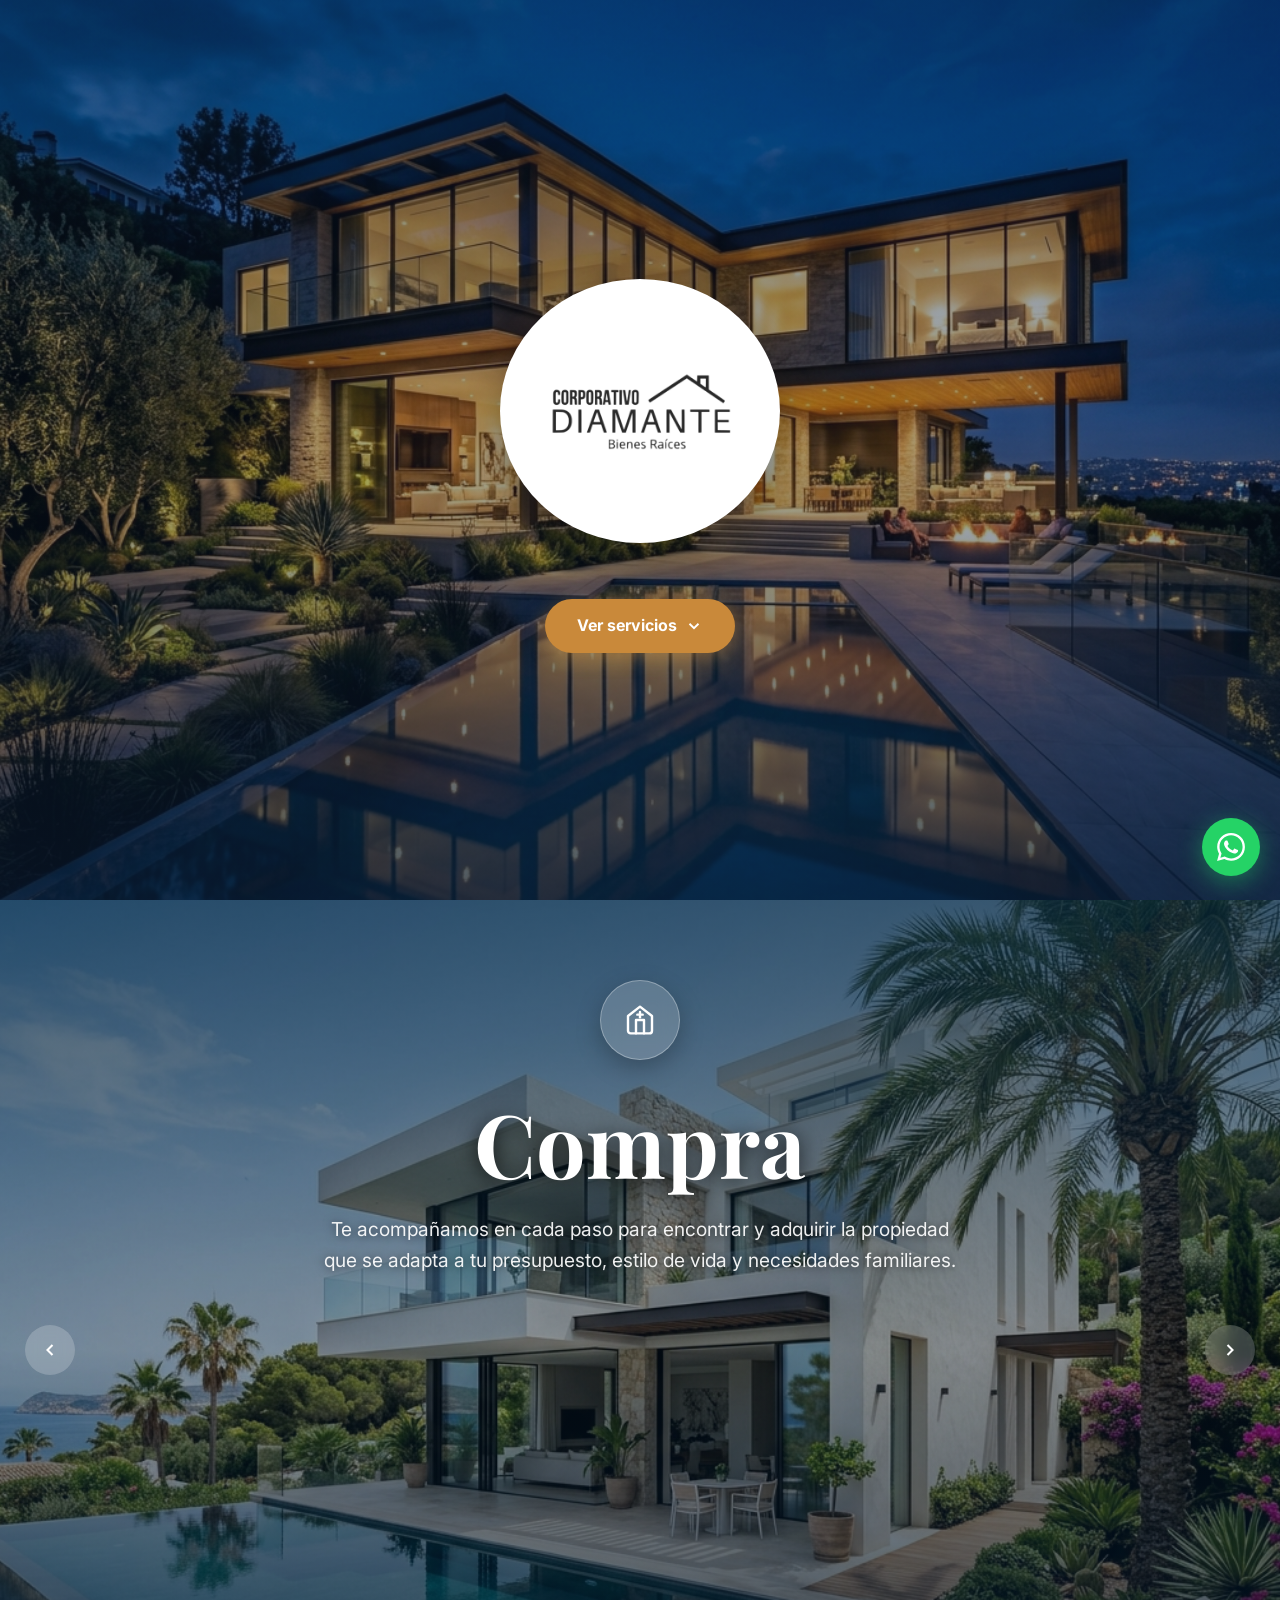
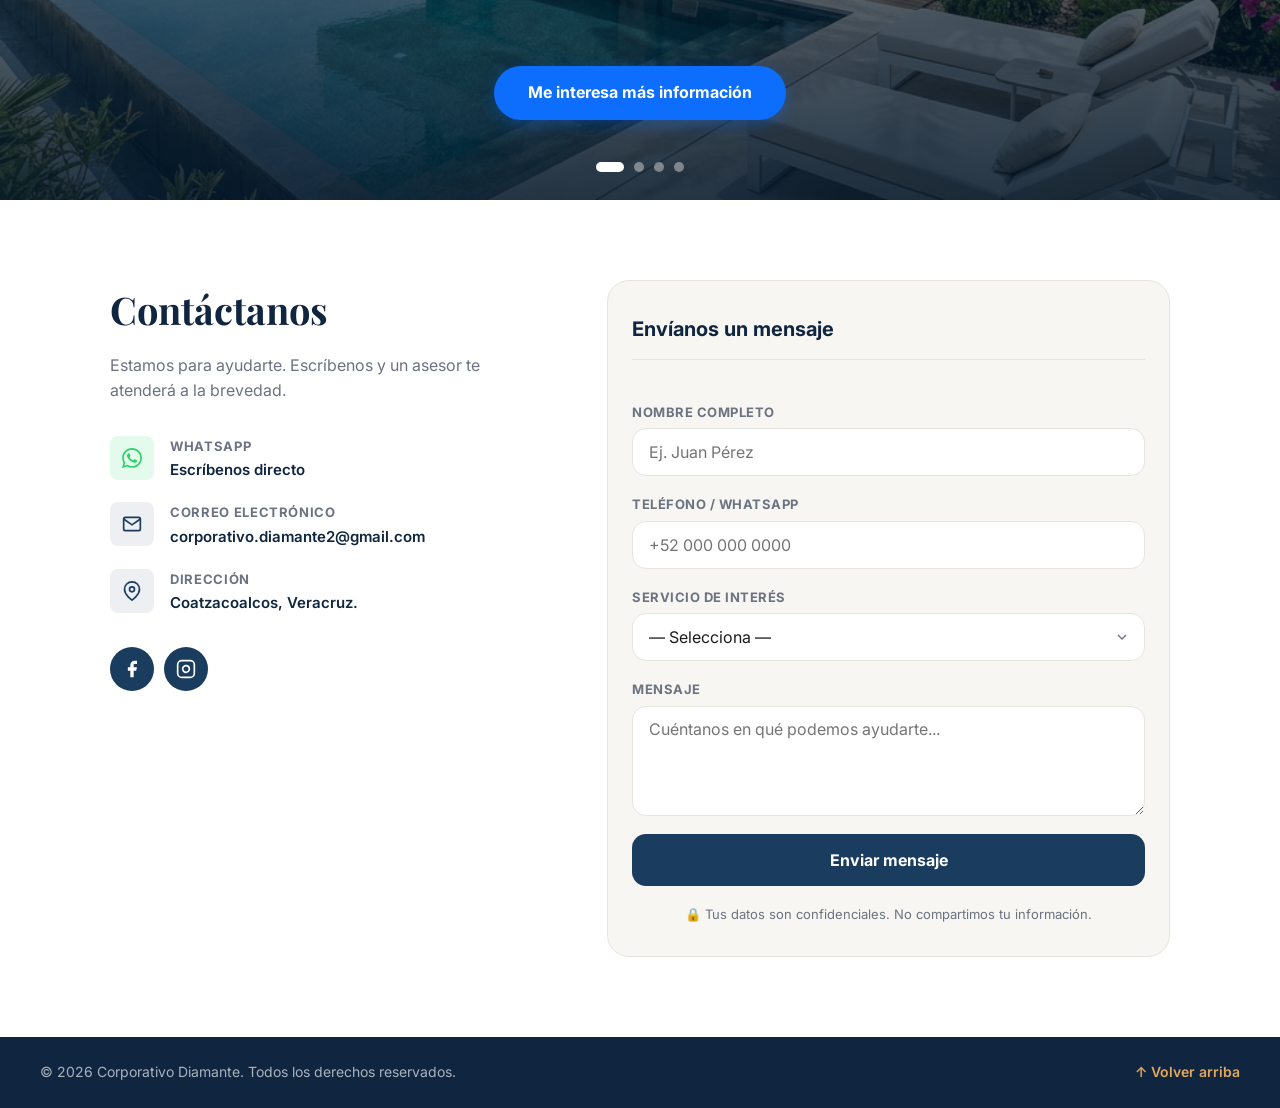
==== index.html @ 0b800448 "Descripción del cambio" ====
<!DOCTYPE html>
<html lang="es">

<head>
  <meta charset="UTF-8">
  <meta name="viewport" content="width=device-width, initial-scale=1.0, maximum-scale=5.0">
  <title>Corporativo Diamante</title>
  <meta name="description" content="Compra, venta y fraccionamientos. Asesoría inmobiliaria profesional en [Ciudad].">

  <link rel="preconnect" href="https://fonts.googleapis.com">
  <link rel="preconnect" href="https://fonts.gstatic.com" crossorigin>
  <link rel="icon" type="assets/logo.png" sizes="100x100" href="assets/logo.png">
  <link rel="icon" type="assets/logo.png" sizes="16x16" href="assets/logo.png">
  <link rel="apple-touch-icon" href="assets/logo.png">
  <link
    href="https://fonts.googleapis.com/css2?family=Inter:wght@400;500;600;700&family=Playfair+Display:ital,wght@0,700;1,600&display=swap"
    rel="stylesheet">

  <link rel="stylesheet" href="styles.css">
</head>

<body>

  <!-- ============================================================
       BLOQUE 1 — HERO
  ============================================================ -->
  <section class="hero" id="inicio">
    <div class="hero-bg">
      <img src="assets/hero_bg.jpg" alt="Propiedad destacada" class="hero-img">
      <div class="hero-overlay"></div>
    </div>

    <div class="hero-body">

      <!-- Logo -->
      <div class="hero-logo">
        <img src="assets/logo.png" alt="Corporativo Diamante - Bienes Raíces" class="hero-logo-img">
      </div>

      <!-- Título + Eslogan -->
      <div class="hero-content">
        <a href="#servicios" class="hero-cta">
          Ver servicios
          <svg width="18" height="18" viewBox="0 0 24 24" fill="none" stroke="currentColor" stroke-width="2.5">
            <polyline points="6 9 12 15 18 9" />
          </svg>
        </a>
      </div>

    </div>
  </section>


  <!-- ============================================================
       BLOQUE 2 — SERVICIOS
  ============================================================ -->
  <section class="services" id="servicios">

    <div class="services-carousel">
      <button class="carousel-btn carousel-btn--prev" id="prevBtn" aria-label="Anterior">
        <svg width="20" height="20" viewBox="0 0 24 24" fill="none" stroke="currentColor" stroke-width="2.5">
          <polyline points="15 18 9 12 15 6" />
        </svg>
      </button>

      <div class="services-track" id="servicesTrack">

        <!-- Tarjeta 1: Compra -->
        <article class="service-card service-card--compra">
          <div class="service-card-bg">
            <img src="assets/prop_villa.jpg" alt="Compra de propiedades residenciales" class="service-card-img">
            <div class="service-card-overlay"></div>
          </div>
          <div class="card-icon icon-buy">
            <svg width="32" height="32" viewBox="0 0 24 24" fill="none" stroke="currentColor" stroke-width="1.8"
              stroke-linecap="round" stroke-linejoin="round">
              <path d="m3 9 9-7 9 7v11a2 2 0 0 1-2 2H5a2 2 0 0 1-2-2z" />
              <polyline points="9 22 9 12 15 12 15 22" />
              <line x1="12" y1="6" x2="12" y2="10" />
              <line x1="10" y1="8" x2="14" y2="8" />
            </svg>
          </div>
          <div class="card-body">
            <h3 class="card-title">Compra</h3>
            <p class="card-desc">Te acompañamos en cada paso para encontrar y adquirir la propiedad que se adapta a tu
              presupuesto, estilo de vida y necesidades familiares.</p>
          </div>
          <a href="#contacto" class="card-btn">Me interesa más información</a>
        </article>

        <!-- Tarjeta 2: Venta -->
        <article class="service-card service-card--venta">
          <div class="service-card-bg">
            <img src="assets/prop_penthouse.jpg" alt="Venta de casas y departamentos" class="service-card-img">
            <div class="service-card-overlay"></div>
          </div>
          <div class="card-icon icon-sell">
            <svg width="32" height="32" viewBox="0 0 24 24" fill="none" stroke="currentColor" stroke-width="1.8"
              stroke-linecap="round" stroke-linejoin="round">
              <path d="m3 9 9-7 9 7v11a2 2 0 0 1-2 2H5a2 2 0 0 1-2-2z" />
              <line x1="8" y1="13" x2="16" y2="13" />
              <polyline points="12 8 16 12 12 16" />
            </svg>
          </div>
          <div class="card-body">
            <h3 class="card-title">Venta</h3>
            <p class="card-desc">Te acompañamos en todo el proceso de venta de tu propiedad con el asesoramiento y los
              trámites necesarios para que la venta se realice de manera segura y eficiente.</p>
          </div>
          <a href="#contacto" class="card-btn">Solicita un asesor</a>
        </article>

        <!-- Tarjeta 3: Venta a terceros -->
        <article class="service-card service-card--terceros">
          <div class="service-card-bg">
            <img src="assets/prop_apartment.jpg" alt="Asesoría e inversión inmobiliaria a terceros" class="service-card-img">
            <div class="service-card-overlay"></div>
          </div>
          <div class="card-icon icon-sell">
            <svg width="32" height="32" viewBox="0 0 24 24" fill="none" stroke="currentColor" stroke-width="1.8"
              stroke-linecap="round" stroke-linejoin="round">
              <path d="m3 9 9-7 9 7v11a2 2 0 0 1-2 2H5a2 2 0 0 1-2-2z" />
              <line x1="8" y1="13" x2="16" y2="13" />
              <polyline points="12 8 16 12 12 16" />
            </svg>
          </div>
          <div class="card-body">
            <h3 class="card-title">Venta a terceros</h3>
            <p class="card-desc">¿Buscas invertir en bienes raíces pero no tienes tiempo para buscar? Nosotros te
              asesoramos y encargamos de todo el proceso de trámites legales y gestión hasta la entrega.</p>
          </div>
          <a href="#contacto" class="card-btn">Solicita un asesor</a>
        </article>

        <!-- Tarjeta 4: Fraccionamientos -->
        <article class="service-card service-card--fraccionamientos">
          <div class="service-card-bg">
            <img src="assets/fraccionamiento.jpg" alt="Terrenos y desarrollos en fraccionamientos privados" class="service-card-img">
            <div class="service-card-overlay"></div>
          </div>
          <div class="card-icon icon-frac">
            <svg width="32" height="32" viewBox="0 0 24 24" fill="none" stroke="currentColor" stroke-width="1.8"
              stroke-linecap="round" stroke-linejoin="round">
              <rect x="2" y="2" width="9" height="9" />
              <rect x="13" y="2" width="9" height="9" />
              <rect x="2" y="13" width="9" height="9" />
              <rect x="13" y="13" width="9" height="9" />
            </svg>
          </div>
          <div class="card-body">
            <h3 class="card-title">Fraccionamientos</h3>
            <p class="card-desc">Venta de propiedades y terrenos en fraccionamientos privados con todos
              los servicios.</p>
          </div>
          <a href="fraccionamientos.html" class="card-btn">Ver desarrollos</a>
        </article>

      </div>

      <button class="carousel-btn carousel-btn--next" id="nextBtn" aria-label="Siguiente">
        <svg width="20" height="20" viewBox="0 0 24 24" fill="none" stroke="currentColor" stroke-width="2.5">
          <polyline points="9 18 15 12 9 6" />
        </svg>
      </button>
    </div>

    <div class="carousel-dots" id="carouselDots"></div>
  </section>


  <!-- ============================================================
       BLOQUE 3 — CONTACTO
  ============================================================ -->
  <section class="contact" id="contacto">
    <div class="contact-inner">

      <!-- Columna izquierda: info -->
      <div class="contact-info">
        <h2 class="contact-title">Contáctanos</h2>
        <p class="contact-sub">Estamos para ayudarte. Escríbenos y un asesor te atenderá a la brevedad.</p>

        <ul class="contact-details">

          <li class="contact-item">
            <div class="contact-icon contact-icon--wa">
              <svg width="20" height="20" viewBox="0 0 24 24" fill="currentColor">
                <path
                  d="M.057 24l1.687-6.163c-1.041-1.804-1.588-3.849-1.587-5.946.003-6.556 5.338-11.891 11.893-11.891 3.181.001 6.167 1.24 8.413 3.488 2.245 2.248 3.481 5.236 3.48 8.414-.003 6.557-5.338 11.892-11.893 11.892-1.99-.001-3.951-.5-5.688-1.448l-6.305 1.654zm6.597-3.807c1.676.995 3.276 1.591 5.392 1.592 5.448 0 9.886-4.434 9.889-9.885.002-5.462-4.415-9.89-9.881-9.892-5.452 0-9.887 4.434-9.889 9.884-.001 2.225.651 3.891 1.746 5.634l-.999 3.648 3.742-.981zm11.387-5.464c-.074-.124-.272-.198-.57-.347-.297-.149-1.758-.868-2.031-.967-.272-.099-.47-.149-.669.149-.198.297-.768.967-.941 1.165-.173.198-.347.223-.644.074-.297-.149-1.255-.462-2.39-1.475-.883-.788-1.48-1.761-1.653-2.059-.173-.297-.018-.458.13-.606.134-.133.297-.347.446-.521.151-.172.2-.296.3-.495.099-.198.05-.372-.025-.521-.075-.148-.669-1.611-.916-2.206-.242-.579-.487-.501-.669-.51l-.57-.01c-.198 0-.52.074-.792.372s-1.04 1.016-1.04 2.479 1.065 2.876 1.213 3.074c.149.198 2.095 3.2 5.076 4.487.709.306 1.263.489 1.694.626.712.226 1.36.194 1.872.118.571-.085 1.758-.719 2.006-1.413.248-.695.248-1.29.173-1.414z" />
              </svg>
            </div>
            <div>
              <span class="contact-label">WhatsApp</span>
              <a href="https://wa.me/529211533939?text=Hola,%20me%20interesa%20información%20sobre%20sus%20propiedades"
                target="_blank" rel="noopener" class="contact-value">Escríbenos directo</a>
            </div>
          </li>

          <li class="contact-item">
            <div class="contact-icon">
              <svg width="20" height="20" viewBox="0 0 24 24" fill="none" stroke="currentColor" stroke-width="2">
                <path d="M4 4h16c1.1 0 2 .9 2 2v12c0 1.1-.9 2-2 2H4c-1.1 0-2-.9-2-2V6c0-1.1.9-2 2-2z" />
                <polyline points="22,6 12,13 2,6" />
              </svg>
            </div>
            <div>
              <span class="contact-label">Correo electrónico</span>
              <a href="mailto:contacto@inmobiliaria.com" class="contact-value">corporativo.diamante2@gmail.com</a>
            </div>
          </li>

          <li class="contact-item">
            <div class="contact-icon">
              <svg width="20" height="20" viewBox="0 0 24 24" fill="none" stroke="currentColor" stroke-width="2">
                <path d="M21 10c0 7-9 13-9 13s-9-6-9-13a9 9 0 0 1 18 0z" />
                <circle cx="12" cy="10" r="3" />
              </svg>
            </div>
            <div>
              <span class="contact-label">Dirección</span>
              <span class="contact-value">Coatzacoalcos, Veracruz.</span>
            </div>
          </li>


        </ul>

        <!-- Redes sociales -->
        <div class="social-row">
          <a href="https://facebook.com" target="_blank" rel="noopener" aria-label="Facebook" class="social-btn">
            <svg width="20" height="20" viewBox="0 0 24 24" fill="currentColor">
              <path d="M18 2h-3a5 5 0 0 0-5 5v3H7v4h3v8h4v-8h3l1-4h-4V7a1 1 0 0 1 1-1h3z" />
            </svg>
          </a>
          <a href="https://instagram.com" target="_blank" rel="noopener" aria-label="Instagram" class="social-btn">
            <svg width="20" height="20" viewBox="0 0 24 24" fill="none" stroke="currentColor" stroke-width="2">
              <rect x="2" y="2" width="20" height="20" rx="5" ry="5" />
              <path d="M16 11.37A4 4 0 1 1 12.63 8 4 4 0 0 1 16 11.37z" />
              <line x1="17.5" y1="6.5" x2="17.51" y2="6.5" />
            </svg>
          </a>
        </div>
      </div>

      <!-- Columna derecha: formulario -->
      <div class="contact-form-col">
        <form class="contact-form" id="contactForm">
          <h3 class="form-heading">Envíanos un mensaje</h3>

          <div class="field">
            <label for="cName">Nombre completo</label>
            <input type="text" id="cName" name="nombre" placeholder="Ej. Juan Pérez" required autocomplete="name">
          </div>

          <div class="field">
            <label for="cPhone">Teléfono / WhatsApp</label>
            <input type="tel" id="cPhone" name="telefono" placeholder="+52 000 000 0000" inputmode="tel"
              autocomplete="tel">
          </div>

          <div class="field">
            <label for="cService">Servicio de interés</label>
            <select id="cService" name="servicio">
              <option value="">— Selecciona —</option>
              <option value="compra">Comprar una propiedad</option>
              <option value="venta">Vender mi propiedad</option>
              <option value="fraccionamiento">Fraccionamientos / Lotes</option>
              <option value="venta-terceros">Venta a terceros</option>
              <option value="otro">Otro</option>
            </select>
          </div>

          <div class="field">
            <label for="cMsg">Mensaje</label>
            <textarea id="cMsg" name="mensaje" rows="4" placeholder="Cuéntanos en qué podemos ayudarte..."></textarea>
          </div>

          <button type="submit" class="form-submit">Enviar mensaje</button>

          <p class="form-privacy">🔒 Tus datos son confidenciales. No compartimos tu información.</p>
        </form>
      </div>

    </div>



    <!-- Footer -->
    <footer class="footer">
      <p>&copy; <span id="currentYear"></span> Corporativo Diamante. Todos los derechos reservados.</p>
      <a href="#inicio" class="footer-top">↑ Volver arriba</a>
    </footer>

  </section>

  <!-- Toast de éxito -->
  <div class="toast" id="toast" aria-live="polite">
    <svg width="18" height="18" viewBox="0 0 24 24" fill="none" stroke="currentColor" stroke-width="2.5">
      <polyline points="20 6 9 17 4 12" />
    </svg>
    <span id="toastMsg">Mensaje enviado. Te contactaremos pronto.</span>
  </div>

  <!-- WhatsApp FAB -->
  <a href="https://wa.me/9211533939?text=Hola,%20me%20interesa%20información%20de%20sus%20propiedades" target="_blank"
    rel="noopener" class="wa-fab" aria-label="Contactar por WhatsApp">
    <svg width="28" height="28" viewBox="0 0 24 24" fill="currentColor">
      <path
        d="M.057 24l1.687-6.163c-1.041-1.804-1.588-3.849-1.587-5.946.003-6.556 5.338-11.891 11.893-11.891 3.181.001 6.167 1.24 8.413 3.488 2.245 2.248 3.481 5.236 3.48 8.414-.003 6.557-5.338 11.892-11.893 11.892-1.99-.001-3.951-.5-5.688-1.448l-6.305 1.654zm6.597-3.807c1.676.995 3.276 1.591 5.392 1.592 5.448 0 9.886-4.434 9.889-9.885.002-5.462-4.415-9.89-9.881-9.892-5.452 0-9.887 4.434-9.889 9.884-.001 2.225.651 3.891 1.746 5.634l-.999 3.648 3.742-.981zm11.387-5.464c-.074-.124-.272-.198-.57-.347-.297-.149-1.758-.868-2.031-.967-.272-.099-.47-.149-.669.149-.198.297-.768.967-.941 1.165-.173.198-.347.223-.644.074-.297-.149-1.255-.462-2.39-1.475-.883-.788-1.48-1.761-1.653-2.059-.173-.297-.018-.458.13-.606.134-.133.297-.347.446-.521.151-.172.2-.296.3-.495.099-.198.05-.372-.025-.521-.075-.148-.669-1.611-.916-2.206-.242-.579-.487-.501-.669-.51l-.57-.01c-.198 0-.52.074-.792.372s-1.04 1.016-1.04 2.479 1.065 2.876 1.213 3.074c.149.198 2.095 3.2 5.076 4.487.709.306 1.263.489 1.694.626.712.226 1.36.194 1.872.118.571-.085 1.758-.719 2.006-1.413.248-.695.248-1.29.173-1.414z" />
    </svg>
    <span class="wa-pulse"></span>
  </a>

  <script src="app.js"></script>
</body>

</html>
---- styles.css ----
/* ==========================================================================
   INMOBILIARIA — Landing Page (3 Bloques)
   Mobile-First · Clean · Premium
   ========================================================================== */

/* ---------- TOKENS ---------- */
:root {
  --brand: #1a3c5e;
  /* Azul marino profundo */
  --brand-light: #2563a8;
  --brand-dark: #0f2540;
  --accent: #c9893a;
  /* Dorado cálido */
  --accent-light: #e2a85c;
  --white: #ffffff;
  --off-white: #f7f6f2;
  --text: #1c1c1e;
  --text-muted: #6b7280;
  --border: #e5e5e0;
  --wa-green: #25d366;

  --font-sans: 'Inter', -apple-system, BlinkMacSystemFont, 'Segoe UI', sans-serif;
  --font-serif: 'Playfair Display', Georgia, serif;

  --r-sm: 8px;
  --r-md: 14px;
  --r-lg: 22px;
  --r-xl: 32px;

  --sh-sm: 0 2px 8px rgba(0, 0, 0, .08);
  --sh-md: 0 6px 20px rgba(0, 0, 0, .12);
  --sh-lg: 0 16px 40px rgba(0, 0, 0, .16);

  --ease: cubic-bezier(.4, 0, .2, 1);
}

/* ---------- RESET ---------- */
*,
*::before,
*::after {
  box-sizing: border-box;
  margin: 0;
  padding: 0;
}

html {
  scroll-behavior: smooth;
  font-size: 16px;
}

body {
  font-family: var(--font-sans);
  background: var(--white);
  color: var(--text);
  line-height: 1.6;
  -webkit-font-smoothing: antialiased;
  overflow-x: hidden;
}

img {
  display: block;
  max-width: 100%;
  height: auto;
}

a {
  color: inherit;
  text-decoration: none;
}

ul {
  list-style: none;
}

/* ---------- UTILITIES ---------- */
.container {
  width: 100%;
  max-width: 1180px;
  margin-inline: auto;
  padding-inline: 1.25rem;
}

/* ============================================================
   BLOQUE 1 — HERO
   ============================================================ */
.hero {
  position: relative;
  width: 100%;
  min-height: 100dvh;
  min-height: 100vh;
  display: flex;
  align-items: center;
  justify-content: center;
}

/* Fondo */
.hero-bg {
  position: absolute;
  inset: 0;
  z-index: 0;
}

.hero-img {
  width: 100%;
  height: 100%;
  object-fit: cover;
  object-position: center;
}

.hero-overlay {
  position: absolute;
  inset: 0;
  background: linear-gradient(to bottom,
      rgba(10, 25, 45, 0.55) 0%,
      rgba(10, 25, 45, 0.35) 50%,
      rgba(10, 25, 45, 0.72) 100%);
}

/* Contenido */
.hero-body {
  position: relative;
  z-index: 1;
  width: 100%;
  max-width: 1180px;
  margin-inline: auto;
  padding: 6rem 1.25rem 4rem;
  display: flex;
  flex-direction: column;
  align-items: center;
  gap: 3rem;
  text-align: center;
}

/* Logo */
.hero-logo {
  display: flex;
  justify-content: center;
}

.hero-logo-img {
  max-width: 280px;
  width: 100%;
  height: auto;
  background: var(--white);
  padding: 1.25rem 1.75rem;
  border-radius: 50%;
  box-shadow: 0 12px 35px rgba(0, 0, 0, 0.28);
  border: 1px solid rgba(255, 255, 255, 0.5);
  transition: transform .3s var(--ease), box-shadow .3s var(--ease);
}

.hero-logo-img:hover {
  transform: translateY(-2px) scale(1.02);
  box-shadow: 0 16px 40px rgba(0, 0, 0, 0.35);
}

/* Texto hero */
.hero-content {
  display: flex;
  flex-direction: column;
  align-items: center;
  gap: 1rem;
  color: var(--white);
}

.hero-eyebrow {
  font-size: .875rem;
  font-weight: 600;
  letter-spacing: .1em;
  text-transform: uppercase;
  color: var(--accent-light);
}

.hero-title {
  font-family: var(--font-serif);
  font-size: clamp(2.25rem, 7vw, 4.5rem);
  font-weight: 700;
  line-height: 1.1;
  text-shadow: 0 2px 12px rgba(0, 0, 0, .4);
}

.hero-slogan {
  font-size: clamp(1rem, 2.5vw, 1.25rem);
  font-weight: 400;
  color: rgba(255, 255, 255, .88);
  max-width: 520px;
}

.hero-cta {
  display: inline-flex;
  align-items: center;
  gap: .5rem;
  margin-top: .5rem;
  background: var(--accent);
  color: var(--white);
  font-weight: 700;
  font-size: 1rem;
  padding: .875rem 2rem;
  border-radius: var(--r-full, 9999px);
  border-radius: 99px;
  box-shadow: 0 4px 20px rgba(201, 137, 58, .45);
  transition: background .2s var(--ease), transform .2s var(--ease);
  min-height: 52px;
}

.hero-cta:hover,
.hero-cta:focus-visible {
  background: var(--accent-light);
  transform: translateY(-2px);
}

.hero-cta svg {
  transition: transform .2s var(--ease);
}

.hero-cta:hover svg {
  transform: translateY(3px);
}

/* ============================================================
   BLOQUE 2 — SERVICIOS
   ============================================================ */
.services {
  background: var(--off-white);
  padding: 5rem 1.25rem;
  text-align: center;
}

.services-intro {
  max-width: 580px;
  margin-inline: auto;
  margin-bottom: 3rem;
}

.services-title {
  font-family: var(--font-serif);
  font-size: clamp(1.75rem, 4vw, 2.5rem);
  color: var(--brand-dark);
  margin-bottom: .75rem;
}

.services-sub {
  color: var(--text-muted);
  font-size: 1.0625rem;
}

/* Grid de tarjetas */
.services-grid {
  display: grid;
  grid-template-columns: 1fr;
  gap: 1.5rem;
  max-width: 1100px;
  margin-inline: auto;
}

@media (min-width: 640px) {
  .services-grid {
    grid-template-columns: repeat(4, 1fr);
  }
}

/* Tarjeta base */
.service-card {
  background: var(--white);
  border-radius: var(--r-lg);
  padding: 2.25rem 1.75rem 2rem;
  display: flex;
  flex-direction: column;
  align-items: flex-start;
  gap: 1.25rem;
  border: 1px solid var(--border);
  box-shadow: var(--sh-sm);
  text-align: left;
  transition: transform .25s var(--ease), box-shadow .25s var(--ease);
}

.service-card:hover {
  transform: translateY(-6px);
  box-shadow: var(--sh-lg);
}

/* Tarjeta destacada (centro) */
.service-card--accent {
  background: #212529;
  border-color: var(--brand);
  color: var(--white);
}

.service-card--accent .card-desc {
  color: rgba(255, 255, 255, .8);
}

/* Ícono */
.card-icon {
  width: 64px;
  height: 64px;
  border-radius: var(--r-md);
  display: flex;
  align-items: center;
  justify-content: center;
  flex-shrink: 0;
}

.icon-buy {
  background: rgba(26, 60, 94, .1);
  color: var(--brand);
}

.icon-sell {
  background: rgba(255, 255, 255, .15);
  color: var(--white);
}

.icon-frac {
  background: rgba(201, 137, 58, .12);
  color: var(--accent);
}

.card-body {
  flex: 1;
}

.card-title {
  font-size: 1.375rem;
  font-weight: 700;
  color: inherit;
  margin-bottom: .5rem;
}

.card-desc {
  font-size: .9375rem;
  color: var(--text-muted);
  line-height: 1.65;
}

.service-card--accent .card-title {
  color: var(--white);
}

/* Botones tarjeta */
.card-btn {
  display: inline-flex;
  align-items: center;
  min-height: 44px;
  padding: .625rem 1.375rem;
  border-radius: 99px;
  font-size: .9375rem;
  font-weight: 600;
  background: var(--brand);
  color: var(--white);
  border: 2px solid var(--brand);
  transition: all .2s var(--ease);
  margin-top: auto;
}

.card-btn:hover,
.card-btn:focus-visible {
  background: var(--brand-light);
  border-color: var(--brand-light);
}

.card-btn--light {
  background: var(--accent);
  border-color: var(--accent);
  color: var(--white);
}

.card-btn--light:hover {
  background: var(--accent-light);
  border-color: var(--accent-light);
}

/* ============================================================
   BLOQUE 3 — CONTACTO
   ============================================================ */
.contact {
  background: var(--white);
}

.contact-inner {
  display: grid;
  grid-template-columns: 1fr;
  gap: 3rem;
  padding: 5rem 1.25rem;
  max-width: 1100px;
  margin-inline: auto;
}

@media (min-width: 768px) {
  .contact-inner {
    grid-template-columns: 1fr 1.3fr;
    gap: 4rem;
    align-items: start;
  }
}

/* Info col */
.contact-title {
  font-family: var(--font-serif);
  font-size: clamp(1.75rem, 4vw, 2.375rem);
  color: var(--brand-dark);
  margin-bottom: .75rem;
}

.contact-sub {
  color: var(--text-muted);
  font-size: 1rem;
  margin-bottom: 2rem;
  max-width: 380px;
}

.contact-details {
  display: flex;
  flex-direction: column;
  gap: 1.25rem;
  margin-bottom: 2rem;
}

.contact-item {
  display: flex;
  align-items: flex-start;
  gap: 1rem;
}

.contact-icon {
  width: 44px;
  height: 44px;
  border-radius: var(--r-sm);
  background: rgba(26, 60, 94, .08);
  color: var(--brand);
  display: flex;
  align-items: center;
  justify-content: center;
  flex-shrink: 0;
}

.contact-icon--wa {
  background: rgba(37, 211, 102, .12);
  color: var(--wa-green);
}

.contact-label {
  display: block;
  font-size: .8125rem;
  font-weight: 700;
  text-transform: uppercase;
  letter-spacing: .05em;
  color: var(--text-muted);
}

.contact-value {
  display: block;
  font-size: .9375rem;
  font-weight: 600;
  color: var(--brand-dark);
  margin-top: .1rem;
  transition: color .2s var(--ease);
}

a.contact-value:hover {
  color: var(--brand-light);
}

/* Redes sociales */
.social-row {
  display: flex;
  gap: .625rem;
}

.social-btn {
  width: 44px;
  height: 44px;
  border-radius: 50%;
  background: var(--brand);
  color: var(--white);
  display: flex;
  align-items: center;
  justify-content: center;
  transition: background .2s var(--ease), transform .2s var(--ease);
}

.social-btn:hover {
  background: var(--brand-light);
  transform: scale(1.1);
}

/* Formulario */
.contact-form-col {
  background: var(--off-white);
  border-radius: var(--r-lg);
  padding: 2rem 1.5rem;
  border: 1px solid var(--border);
}

.form-heading {
  font-size: 1.25rem;
  font-weight: 700;
  color: var(--brand-dark);
  margin-bottom: 1.5rem;
  padding-bottom: .875rem;
  border-bottom: 1.5px solid var(--border);
}

.contact-form {
  display: flex;
  flex-direction: column;
  gap: 1.125rem;
}

.field {
  display: flex;
  flex-direction: column;
  gap: .35rem;
}

.field-row {
  display: grid;
  grid-template-columns: 1fr;
  gap: 1rem;
}

@media (min-width: 480px) {
  .field-row {
    grid-template-columns: 1fr 1fr;
  }
}

.field label {
  font-size: .8125rem;
  font-weight: 700;
  color: var(--text-muted);
  text-transform: uppercase;
  letter-spacing: .04em;
}

.field input,
.field select,
.field textarea {
  width: 100%;
  min-height: 48px;
  padding: .75rem 1rem;
  border: 1.5px solid var(--border);
  border-radius: var(--r-md);
  background: var(--white);
  color: var(--text);
  font-size: 1rem;
  font-family: var(--font-sans);
  outline: none;
  transition: border-color .2s var(--ease), box-shadow .2s var(--ease);
  /* Evita zoom en iOS al enfocar */
  font-size: max(16px, 1rem);
}

.field input:focus,
.field select:focus,
.field textarea:focus {
  border-color: var(--brand-light);
  box-shadow: 0 0 0 3px rgba(37, 99, 168, .15);
}

.field textarea {
  min-height: 110px;
  resize: vertical;
}

.field select {
  appearance: none;
  -webkit-appearance: none;
  background-image: url("data:image/svg+xml,%3Csvg xmlns='http://www.w3.org/2000/svg' width='16' height='16' viewBox='0 0 24 24' fill='none' stroke='%236b7280' stroke-width='2'%3E%3Cpolyline points='6 9 12 15 18 9'/%3E%3C/svg%3E");
  background-repeat: no-repeat;
  background-position: right .875rem center;
  padding-right: 2.5rem;
}

.form-submit {
  min-height: 52px;
  background: var(--brand);
  color: var(--white);
  font-weight: 700;
  font-size: 1rem;
  font-family: var(--font-sans);
  border: none;
  border-radius: var(--r-md);
  cursor: pointer;
  transition: background .2s var(--ease), transform .2s var(--ease);
  -webkit-tap-highlight-color: transparent;
}

.form-submit:hover {
  background: var(--brand-light);
}

.form-submit:active {
  transform: scale(.98);
}

.form-privacy {
  font-size: .8125rem;
  color: var(--text-muted);
  text-align: center;
}

/* Mapa */
.map-wrap {
  border-top: 1px solid var(--border);
}

.map-placeholder {
  height: 300px;
  background: #e8ecf0;
  display: flex;
  flex-direction: column;
  align-items: center;
  justify-content: center;
  gap: 1rem;
  color: var(--text-muted);
  text-align: center;
  padding: 1.25rem;
}

.map-placeholder svg {
  opacity: .4;
}

/* Si el usuario pone un iframe real, que ocupe todo */
.map-wrap iframe {
  width: 100%;
  height: 360px;
  border: none;
  display: block;
}

/* Footer */
.footer {
  background: var(--brand-dark);
  color: rgba(255, 255, 255, .65);
  padding: 1.5rem 1.25rem;
  display: flex;
  flex-direction: column;
  align-items: center;
  gap: .75rem;
  font-size: .875rem;
  text-align: center;
}

@media (min-width: 600px) {
  .footer {
    flex-direction: row;
    justify-content: space-between;
    padding-inline: 2.5rem;
  }
}

.footer-top {
  color: var(--accent-light);
  font-weight: 600;
  transition: color .2s var(--ease);
}

.footer-top:hover {
  color: var(--white);
}

/* ============================================================
   TOAST
   ============================================================ */
.toast {
  position: fixed;
  top: 1.25rem;
  right: 1.25rem;
  background: var(--brand-dark);
  color: var(--white);
  padding: .875rem 1.25rem;
  border-radius: var(--r-md);
  box-shadow: var(--sh-lg);
  display: flex;
  align-items: center;
  gap: .625rem;
  font-size: .9375rem;
  font-weight: 600;
  z-index: 9999;
  opacity: 0;
  visibility: hidden;
  transform: translateY(-12px);
  transition: all .3s var(--ease);
}

.toast.show {
  opacity: 1;
  visibility: visible;
  transform: translateY(0);
}

.toast svg {
  color: var(--wa-green);
  flex-shrink: 0;
}

/* Variante error (validación de formulario) */
.toast.toast--error {
  background: #b91c1c;
}

.toast.toast--error svg {
  color: #fca5a5;
}

/* ============================================================
   WhatsApp FAB
   ============================================================ */
.wa-fab {
  position: fixed;
  bottom: 1.5rem;
  right: 1.25rem;
  width: 58px;
  height: 58px;
  border-radius: 50%;
  background: var(--wa-green);
  color: var(--white);
  display: flex;
  align-items: center;
  justify-content: center;
  box-shadow: 0 6px 24px rgba(37, 211, 102, .45);
  z-index: 999;
  transition: transform .2s var(--ease);
  -webkit-tap-highlight-color: transparent;
}

.wa-fab:hover,
.wa-fab:focus-visible {
  transform: scale(1.08);
}

.wa-pulse {
  position: absolute;
  inset: 0;
  border-radius: 50%;
  background: var(--wa-green);
  opacity: 0;
  animation: wa-ring 2.5s infinite ease-out;
}

@keyframes wa-ring {
  0% {
    transform: scale(1);
    opacity: .6;
  }

  100% {
    transform: scale(1.55);
    opacity: 0;
  }
}

/* ============================================================
   RESPONSIVO — ajustes finos
   ============================================================ */
@media (max-width: 639px) {
  .services {
    padding: 3.5rem 1.25rem;
  }

  .services-grid {
    gap: 1.125rem;
  }

  .service-card {
    padding: 1.75rem 1.25rem;
  }

  .contact-inner {
    padding: 3.5rem 1.25rem;
  }

  .contact-form-col {
    padding: 1.5rem 1.125rem;
  }
}

/* ============================================================
   PÁGINA FRACCIONAMIENTOS / NAVBAR & COMPONENTES
   ============================================================ */

/* Navbar superior */
.navbar {
  position: sticky;
  top: 0;
  z-index: 1000;
  background: rgba(15, 37, 64, 0.95);
  backdrop-filter: blur(12px);
  -webkit-backdrop-filter: blur(12px);
  border-bottom: 1px solid rgba(255, 255, 255, 0.12);
  padding: .875rem 1.25rem;
}

.nav-container {
  max-width: 1280px;
  margin-inline: auto;
  display: flex;
  align-items: center;
  justify-content: center;
  gap: 1rem;
}

.nav-brand {
  display: flex;
  align-items: center;
}

.nav-logo-img {
  height: 70px;
  width: auto;
  background: var(--white);
  padding: .35rem .75rem;
  border-radius: 70%;
  box-shadow: 0 2px 10px rgba(0, 0, 0, 0.18);
  transition: transform .2s var(--ease);
}

.nav-logo-img:hover {
  transform: scale(1.03);
}

.nav-links {
  display: flex;
  align-items: center;
  gap: 1.5rem;
}

.nav-link {
  color: rgba(255, 255, 255, 0.85);
  font-size: .9375rem;
  font-weight: 500;
  transition: color .2s var(--ease);
}

.nav-link:hover {
  color: var(--accent-light);
}

.nav-back-btn {
  display: inline-flex;
  align-items: center;
  gap: .5rem;
  background: rgba(255, 255, 255, .12);
  color: var(--white);
  border: 1px solid rgba(255, 255, 255, .25);
  padding: .5rem 1rem;
  border-radius: 99px;
  font-size: .875rem;
  font-weight: 600;
  transition: all .2s var(--ease);
}

.nav-back-btn:hover {
  background: var(--accent);
  border-color: var(--accent);
  color: var(--white);
}

/* Header de la página Fraccionamientos */
.page-header {
  background: linear-gradient(135deg, var(--brand-dark) 0%, var(--brand) 100%);
  color: var(--white);
  padding: 4rem 1.25rem 3.5rem;
  text-align: center;
  position: relative;
  overflow: hidden;
}

.page-header::before {
  content: '';
  position: absolute;
  inset: 0;
  background: radial-gradient(circle at 70% 30%, rgba(201, 137, 58, 0.15), transparent 60%);
  pointer-events: none;
}

.page-header-content {
  max-width: 750px;
  margin-inline: auto;
  position: relative;
  z-index: 1;
}

.page-header-tag {
  display: inline-block;
  font-size: .8125rem;
  font-weight: 700;
  letter-spacing: .12em;
  text-transform: uppercase;
  color: var(--accent-light);
  background: rgba(201, 137, 58, 0.15);
  border: 1px solid rgba(226, 168, 92, 0.3);
  padding: .35rem .875rem;
  border-radius: 99px;
  margin-bottom: 1rem;
}

.page-header-title {
  font-family: var(--font-serif);
  font-size: clamp(2rem, 5vw, 3.25rem);
  font-weight: 700;
  line-height: 1.15;
  margin-bottom: 1rem;
}

.page-header-sub {
  font-size: clamp(1rem, 2vw, 1.15rem);
  color: rgba(255, 255, 255, 0.88);
  line-height: 1.6;
}

/* Sección del Mapa Interactivo */
.map-section {
  padding: 3.5rem 1.25rem;
  background: var(--off-white);
  border-bottom: 1px solid var(--border);
}

.map-header {
  max-width: 700px;
  margin-inline: auto;
  text-align: center;
  margin-bottom: 2rem;
}

.map-title {
  font-family: var(--font-serif);
  font-size: clamp(1.5rem, 3.5vw, 2.25rem);
  color: var(--brand-dark);
  margin-bottom: .5rem;
}

.map-sub {
  color: var(--text-muted);
  font-size: 1rem;
}

.map-container-wrap {
  max-width: 1180px;
  margin-inline: auto;
  border-radius: var(--r-lg);
  overflow: hidden;
  box-shadow: var(--sh-md);
  border: 1px solid var(--border);
  background: var(--white);
}

#map {
  width: 100%;
  height: 480px;
  z-index: 1;
}

/* Custom Leaflet Popups */
.leaflet-popup-content-wrapper {
  border-radius: var(--r-md) !important;
  padding: 0 !important;
  overflow: hidden;
  box-shadow: var(--sh-lg) !important;
  font-family: var(--font-sans) !important;
}

.leaflet-popup-content {
  margin: 0 !important;
  line-height: 1.4 !important;
  width: 260px !important;
}

.map-popup-card {
  display: flex;
  flex-direction: column;
}

.map-popup-img {
  width: 100%;
  height: 130px;
  object-fit: cover;
}

.map-popup-body {
  padding: 1rem;
}

.map-popup-title {
  font-size: 1.05rem;
  font-weight: 700;
  color: var(--brand-dark);
  margin-bottom: .25rem;
}

.map-popup-loc {
  font-size: .8125rem;
  color: var(--text-muted);
  display: flex;
  align-items: center;
  gap: .25rem;
  margin-bottom: .5rem;
}

.map-popup-type {
  display: inline-block;
  font-size: .75rem;
  font-weight: 600;
  color: var(--accent);
  background: rgba(201, 137, 58, .12);
  padding: .2rem .5rem;
  border-radius: 4px;
  margin-bottom: .75rem;
}

.map-popup-btn {
  display: block;
  text-align: center;
  width: 100%;
  padding: .5rem;
  background: var(--brand);
  color: var(--white) !important;
  font-size: .8125rem;
  font-weight: 700;
  border-radius: var(--r-sm);
  transition: background .2s var(--ease);
}

.map-popup-btn:hover {
  background: var(--brand-light);
}

/* Catálogo de Desarrollos (Grid & Cards) */
.catalog-section {
  padding: 5rem 1.25rem;
  background: var(--white);
}

.dev-grid {
  display: grid;
  grid-template-columns: 1fr;
  gap: 2rem;
  max-width: 1180px;
  margin-inline: auto;
}

@media (min-width: 640px) {
  .dev-grid {
    grid-template-columns: repeat(2, 1fr);
  }
}

@media (min-width: 1024px) {
  .dev-grid {
    grid-template-columns: repeat(3, 1fr);
  }
}

.dev-card {
  background: var(--white);
  border-radius: var(--r-lg);
  border: 1px solid var(--border);
  overflow: hidden;
  box-shadow: var(--sh-sm);
  display: flex;
  flex-direction: column;
  transition: transform .25s var(--ease), box-shadow .25s var(--ease);
}

.dev-card:hover {
  transform: translateY(-6px);
  box-shadow: var(--sh-lg);
}

.dev-img-wrap {
  position: relative;
  width: 100%;
  height: 220px;
  overflow: hidden;
  background: #e5e5e0;
}

.dev-img {
  width: 100%;
  height: 100%;
  object-fit: cover;
  transition: transform .4s var(--ease);
}

.dev-card:hover .dev-img {
  transform: scale(1.05);
}

.dev-badge-type {
  position: absolute;
  top: 1rem;
  left: 1rem;
  background: rgba(15, 37, 64, 0.88);
  backdrop-filter: blur(6px);
  color: var(--white);
  font-size: .75rem;
  font-weight: 700;
  padding: .35rem .75rem;
  border-radius: 99px;
  text-transform: uppercase;
  letter-spacing: .04em;
}

.dev-badge-status {
  position: absolute;
  top: 1rem;
  right: 1rem;
  background: #00C853;
  color: var(--white);
  font-size: .75rem;
  font-weight: 700;
  padding: .35rem .75rem;
  border-radius: 99px;
}

.dev-card-body {
  padding: 1.5rem;
  display: flex;
  flex-direction: column;
  flex: 1;
  gap: .875rem;
}

.dev-location {
  display: flex;
  align-items: center;
  gap: .35rem;
  font-size: .8125rem;
  font-weight: 600;
  color: var(--brand-light);
  text-transform: uppercase;
  letter-spacing: .04em;
}

.dev-title {
  font-family: var(--font-serif);
  font-size: 1.35rem;
  font-weight: 700;
  color: var(--brand-dark);
  line-height: 1.25;
}

.dev-desc {
  font-size: .9375rem;
  color: var(--text-muted);
  line-height: 1.55;
}

.dev-features {
  display: flex;
  flex-wrap: wrap;
  gap: .4rem;
  margin-top: .25rem;
}

.dev-tag {
  background: var(--off-white);
  border: 1px solid var(--border);
  color: var(--text);
  font-size: .75rem;
  font-weight: 600;
  padding: .25rem .6rem;
  border-radius: var(--r-sm);
}

.dev-card-footer {
  margin-top: auto;
  padding-top: 1rem;
  border-top: 1px solid var(--border);
  display: flex;
  align-items: center;
  justify-content: space-between;
  gap: drop-shadow;
}

.dev-price-wrap {
  display: flex;
  flex-direction: column;
}

.dev-price-label {
  font-size: .75rem;
  color: var(--text-muted);
  text-transform: uppercase;
}

.dev-price-val {
  font-size: 1.05rem;
  font-weight: 700;
  color: var(--brand-dark);
}

@media (max-width: 480px) {
  .nav-brand span {
    font-size: 1rem;
  }

  .nav-links {
    gap: .75rem;
  }
}

/* ============================================================
   SERVICIOS — CARRUSEL FULL SCREEN
   ============================================================ */

.services {
  position: relative;
  width: 100%;
  height: 100vh;
  overflow: hidden;
  padding: 0;
  margin: 0;
}

.services-carousel {
  position: relative;
  width: 100%;
  height: 100%;
}

.services-track {
  display: flex;
  width: 100%;
  height: 100%;

  overflow-x: auto;
  overflow-y: hidden;

  scroll-snap-type: x mandatory;
  scroll-behavior: smooth;

  scrollbar-width: none;
}

.services-track::-webkit-scrollbar {
  display: none;
}


/* ============================================================
   CADA SERVICIO ES LA PANTALLA
   ============================================================ */

.service-card {
  position: relative;
  overflow: hidden;

  flex: 0 0 100%;
  min-width: 100%;
  width: 100%;
  height: 100vh;

  margin: 0;
  padding: 80px 12%;

  box-sizing: border-box;

  /* IMPORTANTE: nada de apariencia de tarjeta */
  background: var(--card-theme, #1a3c5e);
  border: none;
  border-radius: 0;
  box-shadow: none;

  /* Contenido */
  display: flex;
  flex-direction: column;
  justify-content: center;
  align-items: center;

  text-align: center;

  scroll-snap-align: start;
}

/* ============================================================
   IMAGEN DE FONDO Y OVERLAYS POR SERVICIO
   ============================================================ */

.service-card-bg {
  position: absolute;
  inset: 0;
  z-index: 0;
  width: 100%;
  height: 100%;
  overflow: hidden;
  pointer-events: none;
}

.service-card-img {
  width: 100%;
  height: 100%;
  object-fit: cover;
  object-position: center;
  transform: scale(1.02);
  transition: transform 0.8s cubic-bezier(0.25, 0.46, 0.45, 0.94);
}

.service-card:hover .service-card-img {
  transform: scale(1.06);
}

.service-card-overlay {
  position: absolute;
  inset: 0;
  background: linear-gradient(
    180deg,
    rgba(8, 18, 33, 0.68) 0%,
    rgba(8, 18, 33, 0.45) 45%,
    rgba(8, 18, 33, 0.84) 100%
  );
}

/* Tonos y filtros únicos para cada servicio */
.service-card--compra {
  --card-theme: #01ddfd;
}
.service-card--compra .service-card-overlay {
  background: linear-gradient(
    180deg,
    rgba(1, 35, 60, 0.72) 0%,
    rgba(5, 22, 38, 0.42) 50%,
    rgba(1, 22, 42, 0.86) 100%
  );
}

.service-card--venta {
  --card-theme: #264d9c;
}
.service-card--venta .service-card-overlay {
  background: linear-gradient(
    180deg,
    rgba(15, 30, 75, 0.72) 0%,
    rgba(10, 20, 48, 0.42) 50%,
    rgba(8, 18, 52, 0.86) 100%
  );
}

.service-card--terceros {
  --card-theme: #10213f;
}
.service-card--terceros .service-card-overlay {
  background: linear-gradient(
    180deg,
    rgba(10, 22, 45, 0.74) 0%,
    rgba(8, 18, 35, 0.44) 50%,
    rgba(5, 12, 30, 0.88) 100%
  );
}

.service-card--fraccionamientos {
  --card-theme: #101115;
}
.service-card--fraccionamientos .service-card-overlay {
  background: linear-gradient(
    180deg,
    rgba(10, 28, 22, 0.72) 0%,
    rgba(8, 20, 16, 0.42) 50%,
    rgba(5, 15, 12, 0.88) 100%
  );
}


/* ============================================================
   CONTENIDO
   ============================================================ */

.card-body,
.service-card .card-icon,
.service-card .card-btn {
  position: relative;
  z-index: 2;
}

.card-body {
  width: min(680px, 90%);
  margin: 0;
  padding: 0;

  background: transparent;
  border: none;
  box-shadow: none;
}

.service-card .card-icon {
  width: 80px;
  height: 80px;

  margin: 0 0 15px;

  border-radius: 50%;

  background: rgba(255, 255, 255, 0.18);
  backdrop-filter: blur(10px);
  -webkit-backdrop-filter: blur(10px);
  border: 1px solid rgba(255, 255, 255, 0.3);

  display: flex;
  align-items: center;
  justify-content: center;

  color: white;
  box-shadow: 0 8px 24px rgba(0, 0, 0, 0.25);
}

.service-card .card-title {
  margin: 0;

  font-family: var(--font-serif);
  font-size: clamp(3rem, 7vw, 5.5rem);
  line-height: 1.1;

  color: #ffffff;
  text-shadow: 0 2px 20px rgba(0, 0, 0, 0.7);
}

.service-card .card-desc {
  max-width: 650px;
  margin: 22px auto 0;

  font-size: clamp(1rem, 1.5vw, 1.25rem);
  line-height: 1.6;

  color: rgba(255, 255, 255, 0.92);
  text-shadow: 0 1px 10px rgba(0, 0, 0, 0.6);
}


/* ============================================================
   BOTÓN
   ============================================================ */

.service-card .card-btn {
  margin-top: 30px;

  display: inline-flex;
  align-items: center;
  justify-content: center;

  padding: 14px 34px;

  border: none;
  border-radius: 999px;

  background: #0d6efd;
  color: white;
  font-weight: 700;
  font-size: 1rem;

  text-decoration: none;
  box-shadow: 0 4px 15px rgba(13, 110, 253, 0.35);
  transition: transform .2s ease, box-shadow .2s ease, background .2s ease;
}

.service-card .card-btn:hover {
  transform: translateY(-3px) scale(1.02);
  box-shadow: 0 8px 25px rgba(13, 110, 253, 0.5);
  background: #0b5ed7;
}


/* ============================================================
   FLECHAS
   ============================================================ */

.carousel-btn {
  position: absolute;
  top: 50%;

  z-index: 20;

  width: 50px;
  height: 50px;

  transform: translateY(-50%);

  border: none;
  border-radius: 50%;

  background: rgba(255, 255, 255, .2);
  backdrop-filter: blur(8px);
  -webkit-backdrop-filter: blur(8px);

  color: white;

  display: flex;
  align-items: center;
  justify-content: center;

  cursor: pointer;
  transition: background .2s ease, transform .2s ease;
}

.carousel-btn:hover {
  background: rgba(255, 255, 255, .38);
  transform: translateY(-50%) scale(1.08);
}

.carousel-btn--prev {
  left: 25px;
}

.carousel-btn--next {
  right: 25px;
}


/* ============================================================
   DOTS
   ============================================================ */

.carousel-dots {
  position: absolute;
  bottom: 28px;
  left: 50%;

  z-index: 20;

  transform: translateX(-50%);

  display: flex;
  align-items: center;
  gap: 10px;
}

.carousel-dot {
  width: 10px;
  height: 10px;
  border-radius: 50%;
  background: rgba(255, 255, 255, 0.4);
  border: none;
  padding: 0;
  cursor: pointer;
  transition: all 0.25s ease;
}

.carousel-dot:hover {
  background: rgba(255, 255, 255, 0.75);
}

.carousel-dot.active {
  background: #ffffff;
  width: 28px;
  border-radius: 99px;
}


/* ============================================================
   RESPONSIVE
   ============================================================ */

@media (max-width: 640px) {
  .service-card {
    padding: 80px 24px;
  }

  .carousel-btn--prev {
    left: 12px;
  }

  .carousel-btn--next {
    right: 12px;
  }
}
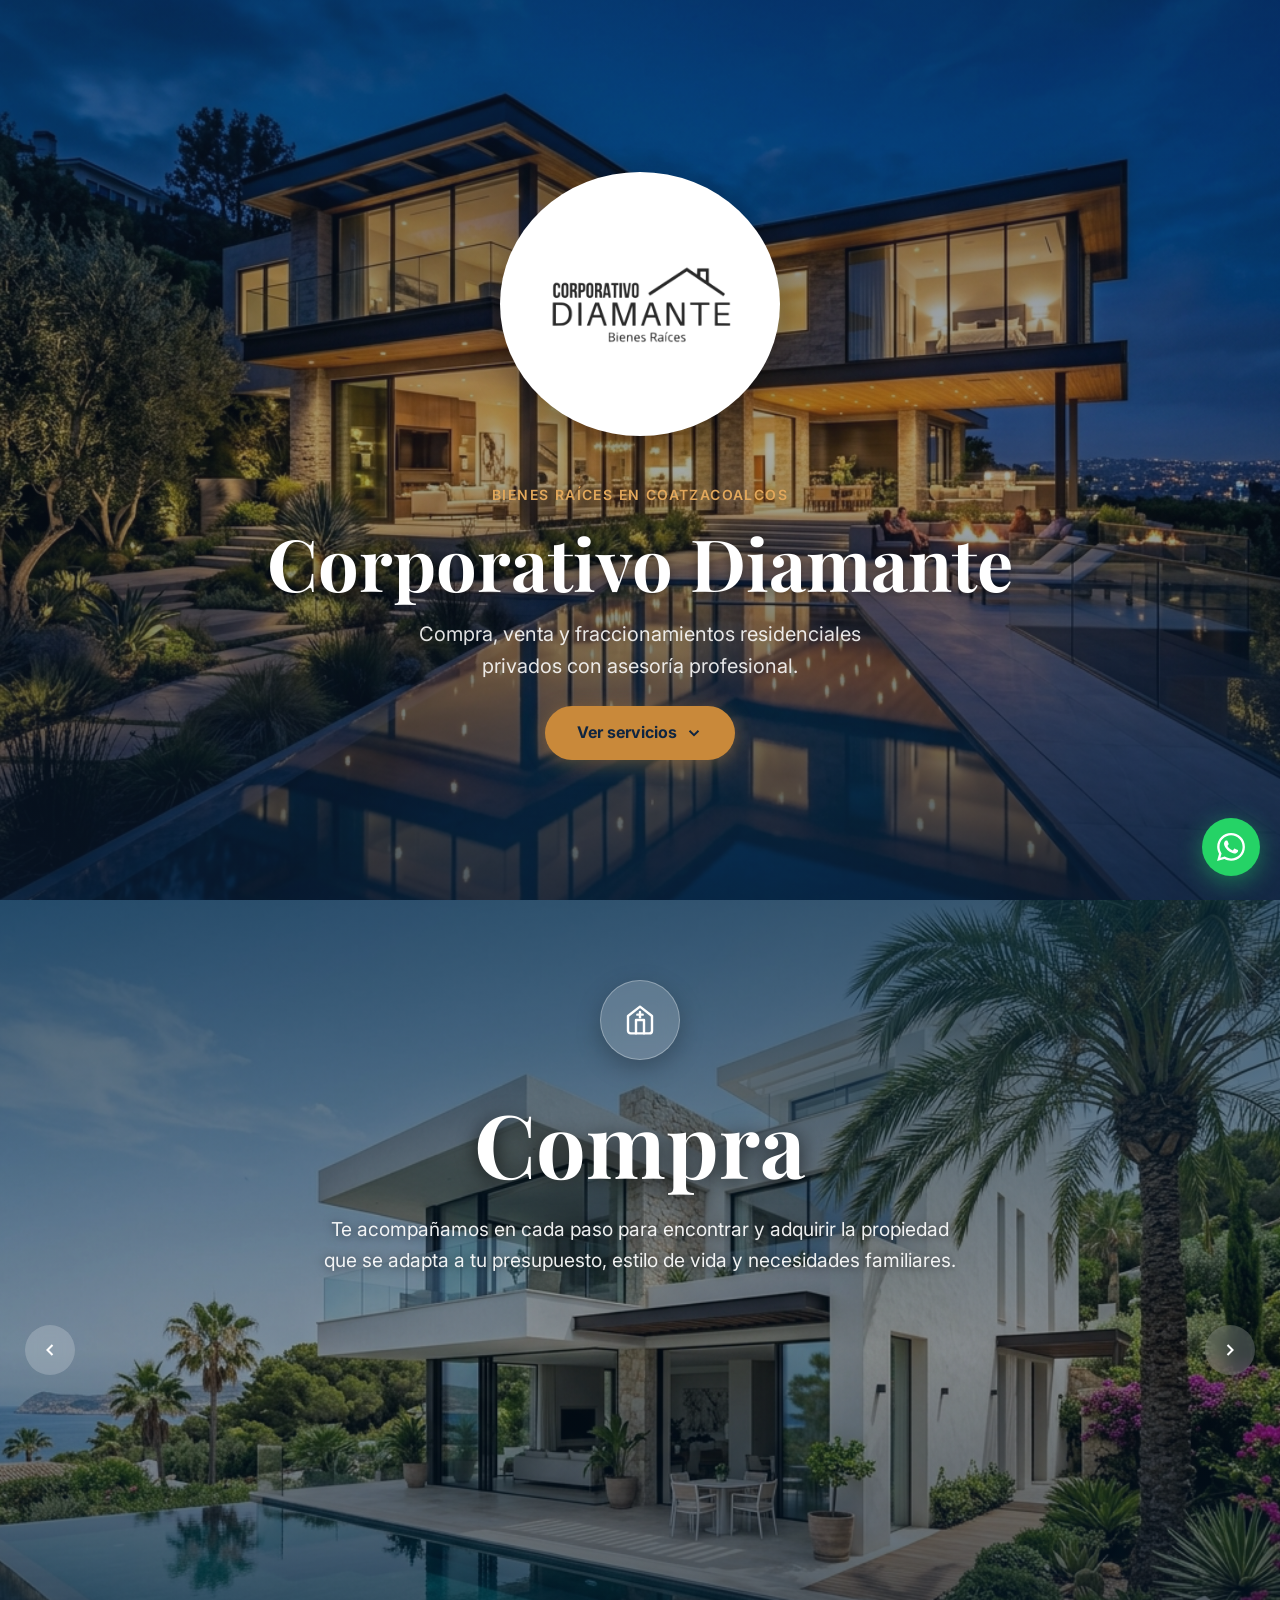
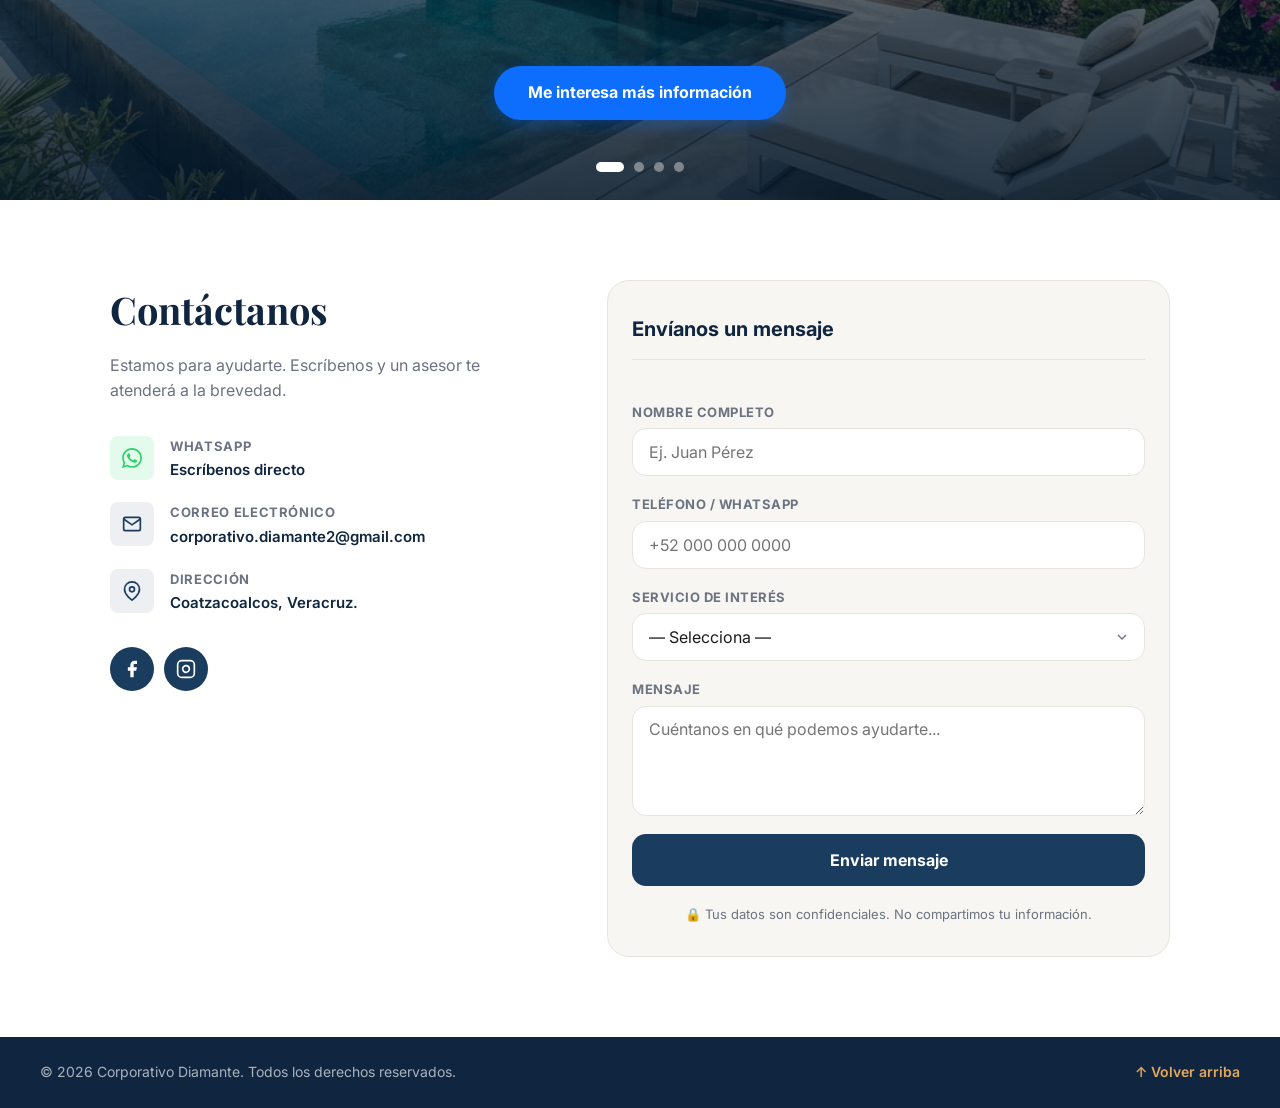
==== commit b4560512: "Descripción del cambio" ====
--- a/index.html
+++ b/index.html
@@ -22,48 +22,58 @@
 <body>
 
   <!-- ============================================================
-       BLOQUE 1 — HERO
+       MAIN CONTENT LANDMARK
   ============================================================ -->
-  <section class="hero" id="inicio">
-    <div class="hero-bg">
-      <img src="assets/hero_bg.jpg" alt="Propiedad destacada" class="hero-img">
-      <div class="hero-overlay"></div>
-    </div>
-
-    <div class="hero-body">
-
-      <!-- Logo -->
-      <div class="hero-logo">
-        <img src="assets/logo.png" alt="Corporativo Diamante - Bienes Raíces" class="hero-logo-img">
-      </div>
-
-      <!-- Título + Eslogan -->
-      <div class="hero-content">
-        <a href="#servicios" class="hero-cta">
-          Ver servicios
-          <svg width="18" height="18" viewBox="0 0 24 24" fill="none" stroke="currentColor" stroke-width="2.5">
-            <polyline points="6 9 12 15 18 9" />
+  <main id="main-content">
+
+    <!-- ============================================================
+         BLOQUE 1 — HERO
+    ============================================================ -->
+    <section class="hero" id="inicio">
+      <div class="hero-bg">
+        <img src="assets/hero_bg.jpg" alt="Propiedad destacada" class="hero-img">
+        <div class="hero-overlay"></div>
+      </div>
+
+      <div class="hero-body">
+
+        <!-- Logo -->
+        <div class="hero-logo">
+          <img src="assets/logo.png" alt="Corporativo Diamante - Bienes Raíces" class="hero-logo-img">
+        </div>
+
+        <!-- Título + Eslogan -->
+        <div class="hero-content">
+          <p class="hero-eyebrow">Bienes Raíces en Coatzacoalcos</p>
+          <h1 class="hero-title">Corporativo Diamante</h1>
+          <p class="hero-slogan">Compra, venta y fraccionamientos residenciales privados con asesoría profesional.</p>
+          <a href="#servicios" class="hero-cta">
+            Ver servicios
+            <svg width="18" height="18" viewBox="0 0 24 24" fill="none" stroke="currentColor" stroke-width="2.5"
+              aria-hidden="true">
+              <polyline points="6 9 12 15 18 9" />
+            </svg>
+          </a>
+        </div>
+
+      </div>
+    </section>
+
+
+    <!-- ============================================================
+         BLOQUE 2 — SERVICIOS
+    ============================================================ -->
+    <section class="services" id="servicios">
+
+      <div class="services-carousel">
+        <button class="carousel-btn carousel-btn--prev" id="prevBtn" aria-label="Anterior">
+          <svg width="20" height="20" viewBox="0 0 24 24" fill="none" stroke="currentColor" stroke-width="2.5"
+            aria-hidden="true">
+            <polyline points="15 18 9 12 15 6" />
           </svg>
-        </a>
-      </div>
-
-    </div>
-  </section>
-
-
-  <!-- ============================================================
-       BLOQUE 2 — SERVICIOS
-  ============================================================ -->
-  <section class="services" id="servicios">
-
-    <div class="services-carousel">
-      <button class="carousel-btn carousel-btn--prev" id="prevBtn" aria-label="Anterior">
-        <svg width="20" height="20" viewBox="0 0 24 24" fill="none" stroke="currentColor" stroke-width="2.5">
-          <polyline points="15 18 9 12 15 6" />
-        </svg>
-      </button>
-
-      <div class="services-track" id="servicesTrack">
+        </button>
+
+        <div class="services-track" id="servicesTrack">
 
         <!-- Tarjeta 1: Compra -->
         <article class="service-card service-card--compra">
@@ -73,7 +83,7 @@
           </div>
           <div class="card-icon icon-buy">
             <svg width="32" height="32" viewBox="0 0 24 24" fill="none" stroke="currentColor" stroke-width="1.8"
-              stroke-linecap="round" stroke-linejoin="round">
+              stroke-linecap="round" stroke-linejoin="round" aria-hidden="true">
               <path d="m3 9 9-7 9 7v11a2 2 0 0 1-2 2H5a2 2 0 0 1-2-2z" />
               <polyline points="9 22 9 12 15 12 15 22" />
               <line x1="12" y1="6" x2="12" y2="10" />
@@ -96,7 +106,7 @@
           </div>
           <div class="card-icon icon-sell">
             <svg width="32" height="32" viewBox="0 0 24 24" fill="none" stroke="currentColor" stroke-width="1.8"
-              stroke-linecap="round" stroke-linejoin="round">
+              stroke-linecap="round" stroke-linejoin="round" aria-hidden="true">
               <path d="m3 9 9-7 9 7v11a2 2 0 0 1-2 2H5a2 2 0 0 1-2-2z" />
               <line x1="8" y1="13" x2="16" y2="13" />
               <polyline points="12 8 16 12 12 16" />
@@ -118,7 +128,7 @@
           </div>
           <div class="card-icon icon-sell">
             <svg width="32" height="32" viewBox="0 0 24 24" fill="none" stroke="currentColor" stroke-width="1.8"
-              stroke-linecap="round" stroke-linejoin="round">
+              stroke-linecap="round" stroke-linejoin="round" aria-hidden="true">
               <path d="m3 9 9-7 9 7v11a2 2 0 0 1-2 2H5a2 2 0 0 1-2-2z" />
               <line x1="8" y1="13" x2="16" y2="13" />
               <polyline points="12 8 16 12 12 16" />
@@ -140,7 +150,7 @@
           </div>
           <div class="card-icon icon-frac">
             <svg width="32" height="32" viewBox="0 0 24 24" fill="none" stroke="currentColor" stroke-width="1.8"
-              stroke-linecap="round" stroke-linejoin="round">
+              stroke-linecap="round" stroke-linejoin="round" aria-hidden="true">
               <rect x="2" y="2" width="9" height="9" />
               <rect x="13" y="2" width="9" height="9" />
               <rect x="2" y="13" width="9" height="9" />
@@ -158,7 +168,8 @@
       </div>
 
       <button class="carousel-btn carousel-btn--next" id="nextBtn" aria-label="Siguiente">
-        <svg width="20" height="20" viewBox="0 0 24 24" fill="none" stroke="currentColor" stroke-width="2.5">
+        <svg width="20" height="20" viewBox="0 0 24 24" fill="none" stroke="currentColor" stroke-width="2.5"
+          aria-hidden="true">
           <polyline points="9 18 15 12 9 6" />
         </svg>
       </button>
@@ -183,7 +194,7 @@
 
           <li class="contact-item">
             <div class="contact-icon contact-icon--wa">
-              <svg width="20" height="20" viewBox="0 0 24 24" fill="currentColor">
+              <svg width="20" height="20" viewBox="0 0 24 24" fill="currentColor" aria-hidden="true">
                 <path
                   d="M.057 24l1.687-6.163c-1.041-1.804-1.588-3.849-1.587-5.946.003-6.556 5.338-11.891 11.893-11.891 3.181.001 6.167 1.24 8.413 3.488 2.245 2.248 3.481 5.236 3.48 8.414-.003 6.557-5.338 11.892-11.893 11.892-1.99-.001-3.951-.5-5.688-1.448l-6.305 1.654zm6.597-3.807c1.676.995 3.276 1.591 5.392 1.592 5.448 0 9.886-4.434 9.889-9.885.002-5.462-4.415-9.89-9.881-9.892-5.452 0-9.887 4.434-9.889 9.884-.001 2.225.651 3.891 1.746 5.634l-.999 3.648 3.742-.981zm11.387-5.464c-.074-.124-.272-.198-.57-.347-.297-.149-1.758-.868-2.031-.967-.272-.099-.47-.149-.669.149-.198.297-.768.967-.941 1.165-.173.198-.347.223-.644.074-.297-.149-1.255-.462-2.39-1.475-.883-.788-1.48-1.761-1.653-2.059-.173-.297-.018-.458.13-.606.134-.133.297-.347.446-.521.151-.172.2-.296.3-.495.099-.198.05-.372-.025-.521-.075-.148-.669-1.611-.916-2.206-.242-.579-.487-.501-.669-.51l-.57-.01c-.198 0-.52.074-.792.372s-1.04 1.016-1.04 2.479 1.065 2.876 1.213 3.074c.149.198 2.095 3.2 5.076 4.487.709.306 1.263.489 1.694.626.712.226 1.36.194 1.872.118.571-.085 1.758-.719 2.006-1.413.248-.695.248-1.29.173-1.414z" />
               </svg>
@@ -197,7 +208,8 @@
 
           <li class="contact-item">
             <div class="contact-icon">
-              <svg width="20" height="20" viewBox="0 0 24 24" fill="none" stroke="currentColor" stroke-width="2">
+              <svg width="20" height="20" viewBox="0 0 24 24" fill="none" stroke="currentColor" stroke-width="2"
+                aria-hidden="true">
                 <path d="M4 4h16c1.1 0 2 .9 2 2v12c0 1.1-.9 2-2 2H4c-1.1 0-2-.9-2-2V6c0-1.1.9-2 2-2z" />
                 <polyline points="22,6 12,13 2,6" />
               </svg>
@@ -210,7 +222,8 @@
 
           <li class="contact-item">
             <div class="contact-icon">
-              <svg width="20" height="20" viewBox="0 0 24 24" fill="none" stroke="currentColor" stroke-width="2">
+              <svg width="20" height="20" viewBox="0 0 24 24" fill="none" stroke="currentColor" stroke-width="2"
+                aria-hidden="true">
                 <path d="M21 10c0 7-9 13-9 13s-9-6-9-13a9 9 0 0 1 18 0z" />
                 <circle cx="12" cy="10" r="3" />
               </svg>
@@ -227,12 +240,13 @@
         <!-- Redes sociales -->
         <div class="social-row">
           <a href="https://facebook.com" target="_blank" rel="noopener" aria-label="Facebook" class="social-btn">
-            <svg width="20" height="20" viewBox="0 0 24 24" fill="currentColor">
+            <svg width="20" height="20" viewBox="0 0 24 24" fill="currentColor" aria-hidden="true">
               <path d="M18 2h-3a5 5 0 0 0-5 5v3H7v4h3v8h4v-8h3l1-4h-4V7a1 1 0 0 1 1-1h3z" />
             </svg>
           </a>
           <a href="https://instagram.com" target="_blank" rel="noopener" aria-label="Instagram" class="social-btn">
-            <svg width="20" height="20" viewBox="0 0 24 24" fill="none" stroke="currentColor" stroke-width="2">
+            <svg width="20" height="20" viewBox="0 0 24 24" fill="none" stroke="currentColor" stroke-width="2"
+              aria-hidden="true">
               <rect x="2" y="2" width="20" height="20" rx="5" ry="5" />
               <path d="M16 11.37A4 4 0 1 1 12.63 8 4 4 0 0 1 16 11.37z" />
               <line x1="17.5" y1="6.5" x2="17.51" y2="6.5" />
@@ -281,29 +295,31 @@
       </div>
 
     </div>
-
-
-
-    <!-- Footer -->
-    <footer class="footer">
-      <p>&copy; <span id="currentYear"></span> Corporativo Diamante. Todos los derechos reservados.</p>
-      <a href="#inicio" class="footer-top">↑ Volver arriba</a>
-    </footer>
-
   </section>
+
+  </main>
+
+  <!-- ============================================================
+       FOOTER (LANDMARK)
+  ============================================================ -->
+  <footer class="footer">
+    <p>&copy; <span id="currentYear"></span> Corporativo Diamante. Todos los derechos reservados.</p>
+    <a href="#inicio" class="footer-top">↑ Volver arriba</a>
+  </footer>
 
   <!-- Toast de éxito -->
   <div class="toast" id="toast" aria-live="polite">
-    <svg width="18" height="18" viewBox="0 0 24 24" fill="none" stroke="currentColor" stroke-width="2.5">
+    <svg width="18" height="18" viewBox="0 0 24 24" fill="none" stroke="currentColor" stroke-width="2.5"
+      aria-hidden="true">
       <polyline points="20 6 9 17 4 12" />
     </svg>
     <span id="toastMsg">Mensaje enviado. Te contactaremos pronto.</span>
   </div>
 
   <!-- WhatsApp FAB -->
-  <a href="https://wa.me/9211533939?text=Hola,%20me%20interesa%20información%20de%20sus%20propiedades" target="_blank"
+  <a href="https://wa.me/529211533939?text=Hola,%20me%20interesa%20información%20de%20sus%20propiedades" target="_blank"
     rel="noopener" class="wa-fab" aria-label="Contactar por WhatsApp">
-    <svg width="28" height="28" viewBox="0 0 24 24" fill="currentColor">
+    <svg width="28" height="28" viewBox="0 0 24 24" fill="currentColor" aria-hidden="true">
       <path
         d="M.057 24l1.687-6.163c-1.041-1.804-1.588-3.849-1.587-5.946.003-6.556 5.338-11.891 11.893-11.891 3.181.001 6.167 1.24 8.413 3.488 2.245 2.248 3.481 5.236 3.48 8.414-.003 6.557-5.338 11.892-11.893 11.892-1.99-.001-3.951-.5-5.688-1.448l-6.305 1.654zm6.597-3.807c1.676.995 3.276 1.591 5.392 1.592 5.448 0 9.886-4.434 9.889-9.885.002-5.462-4.415-9.89-9.881-9.892-5.452 0-9.887 4.434-9.889 9.884-.001 2.225.651 3.891 1.746 5.634l-.999 3.648 3.742-.981zm11.387-5.464c-.074-.124-.272-.198-.57-.347-.297-.149-1.758-.868-2.031-.967-.272-.099-.47-.149-.669.149-.198.297-.768.967-.941 1.165-.173.198-.347.223-.644.074-.297-.149-1.255-.462-2.39-1.475-.883-.788-1.48-1.761-1.653-2.059-.173-.297-.018-.458.13-.606.134-.133.297-.347.446-.521.151-.172.2-.296.3-.495.099-.198.05-.372-.025-.521-.075-.148-.669-1.611-.916-2.206-.242-.579-.487-.501-.669-.51l-.57-.01c-.198 0-.52.074-.792.372s-1.04 1.016-1.04 2.479 1.065 2.876 1.213 3.074c.149.198 2.095 3.2 5.076 4.487.709.306 1.263.489 1.694.626.712.226 1.36.194 1.872.118.571-.085 1.758-.719 2.006-1.413.248-.695.248-1.29.173-1.414z" />
     </svg>
--- a/styles.css
+++ b/styles.css
@@ -192,20 +192,20 @@
   gap: .5rem;
   margin-top: .5rem;
   background: var(--accent);
-  color: var(--white);
+  color: #0f2540;
   font-weight: 700;
   font-size: 1rem;
   padding: .875rem 2rem;
-  border-radius: var(--r-full, 9999px);
   border-radius: 99px;
   box-shadow: 0 4px 20px rgba(201, 137, 58, .45);
-  transition: background .2s var(--ease), transform .2s var(--ease);
+  transition: background .2s var(--ease), transform .2s var(--ease), color .2s var(--ease);
   min-height: 52px;
 }
 
 .hero-cta:hover,
 .hero-cta:focus-visible {
   background: var(--accent-light);
+  color: #0a1b2f;
   transform: translateY(-2px);
 }
 
@@ -1107,7 +1107,7 @@
   position: absolute;
   top: 1rem;
   right: 1rem;
-  background: #00C853;
+  background: #0d6832;
   color: var(--white);
   font-size: .75rem;
   font-weight: 700;
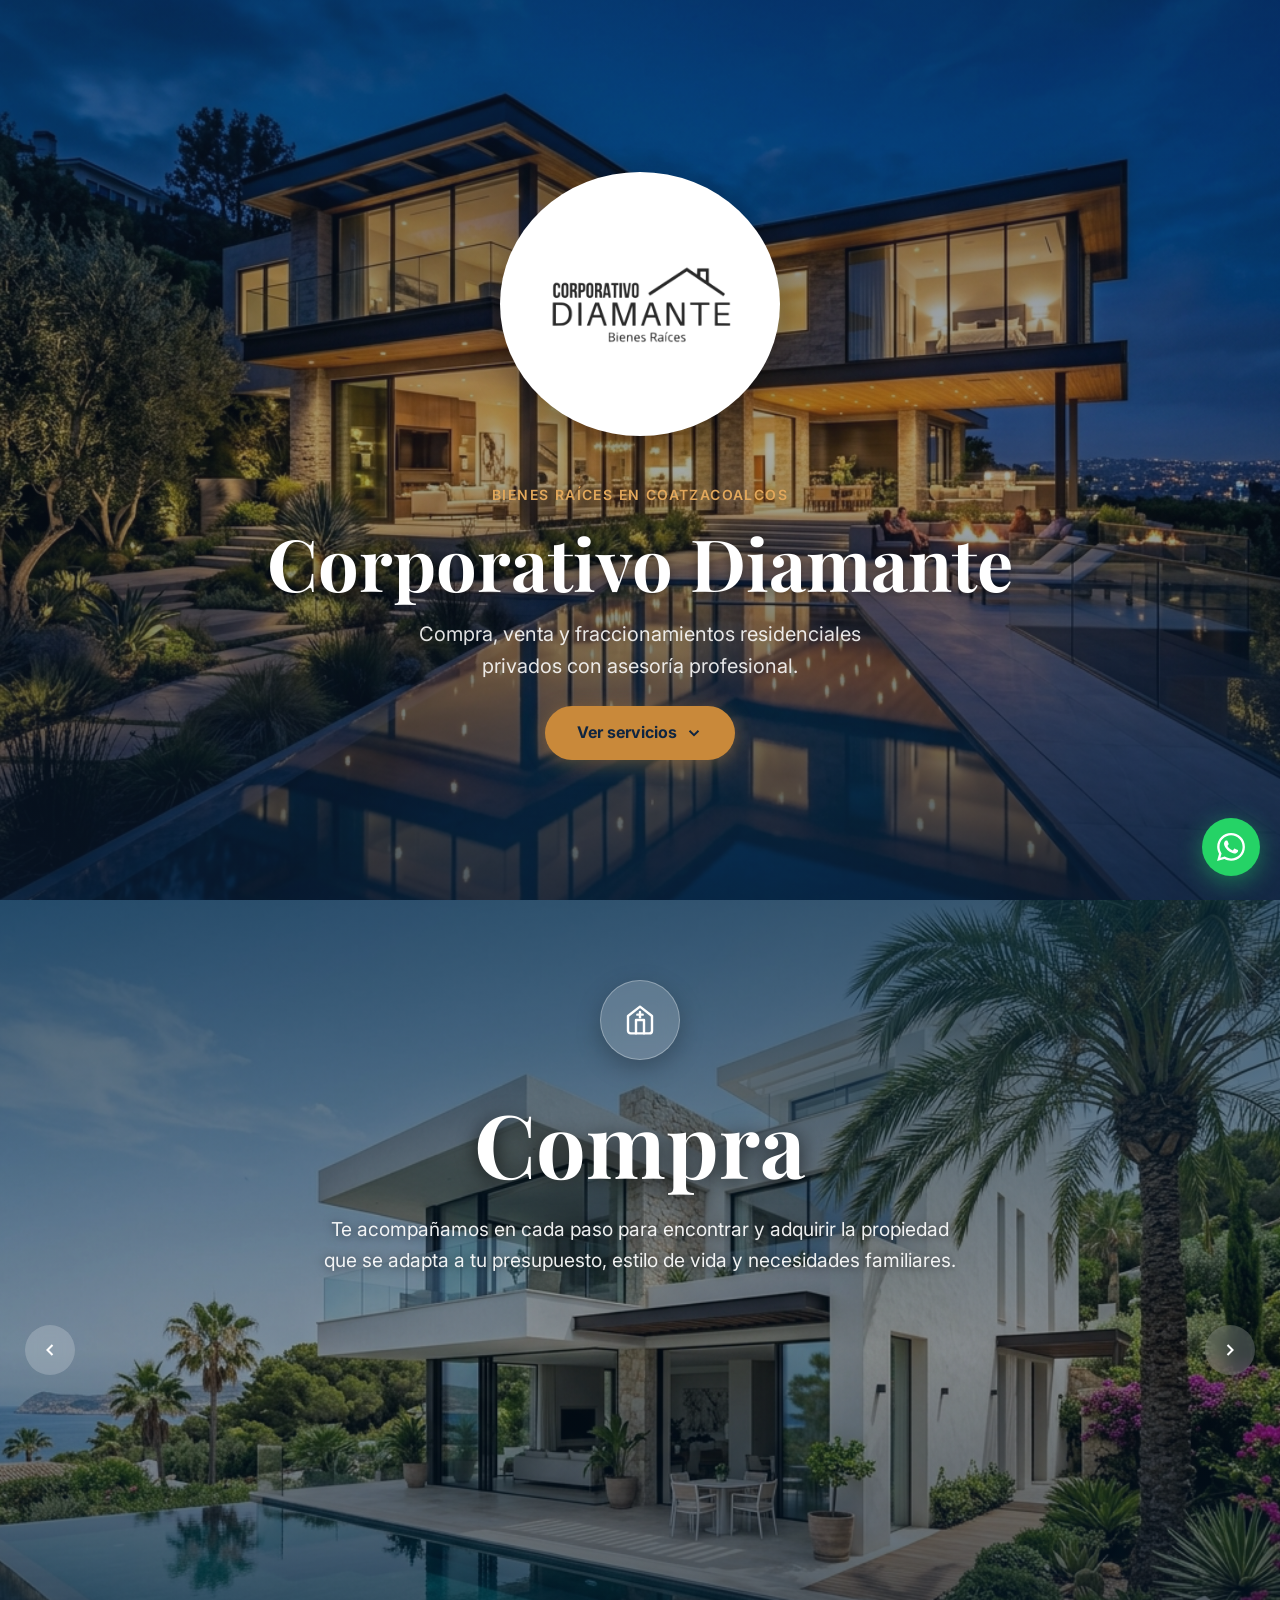
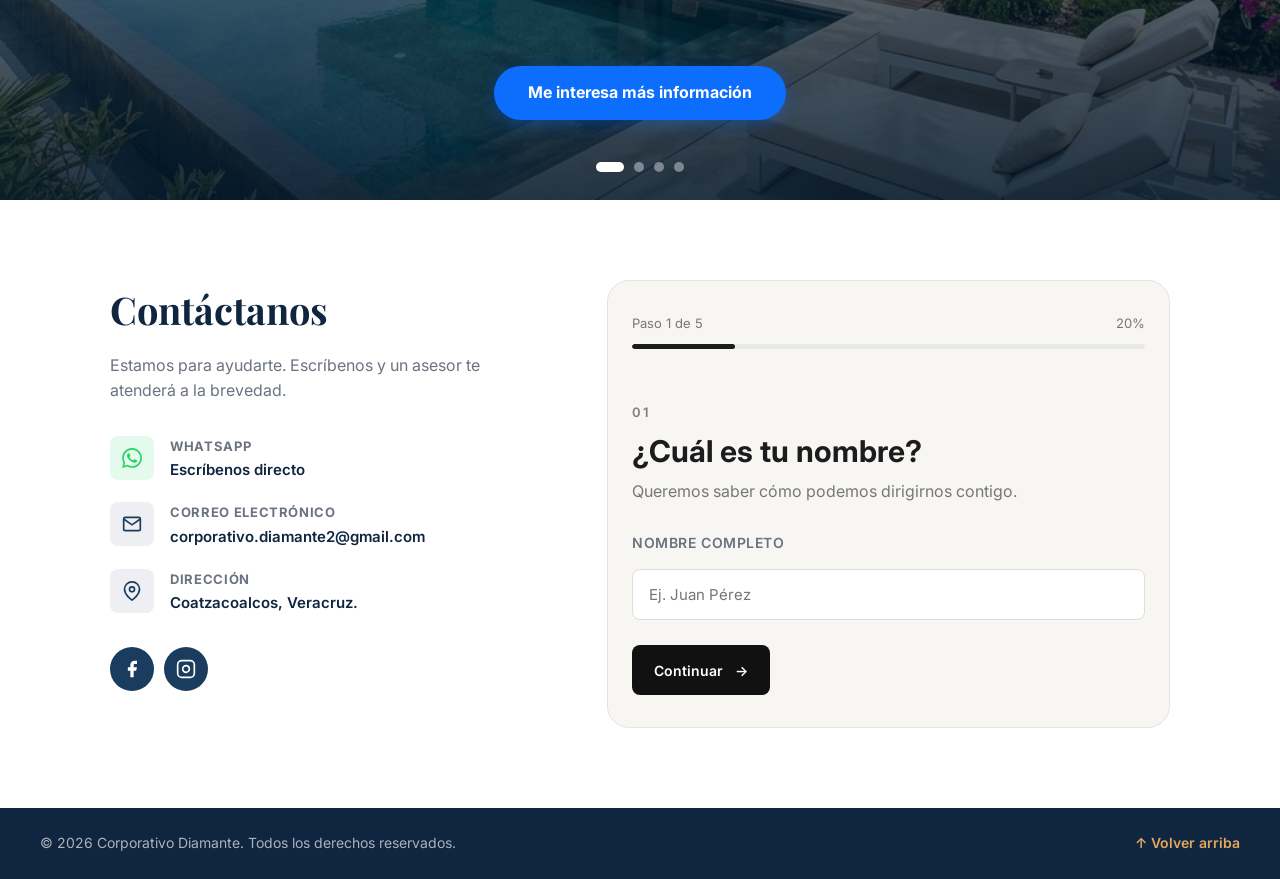
==== commit cf164914: "Descripción del cambio" ====
--- a/index.html
+++ b/index.html
@@ -75,227 +75,1520 @@
 
         <div class="services-track" id="servicesTrack">
 
-        <!-- Tarjeta 1: Compra -->
-        <article class="service-card service-card--compra">
-          <div class="service-card-bg">
-            <img src="assets/prop_villa.jpg" alt="Compra de propiedades residenciales" class="service-card-img">
-            <div class="service-card-overlay"></div>
-          </div>
-          <div class="card-icon icon-buy">
-            <svg width="32" height="32" viewBox="0 0 24 24" fill="none" stroke="currentColor" stroke-width="1.8"
-              stroke-linecap="round" stroke-linejoin="round" aria-hidden="true">
-              <path d="m3 9 9-7 9 7v11a2 2 0 0 1-2 2H5a2 2 0 0 1-2-2z" />
-              <polyline points="9 22 9 12 15 12 15 22" />
-              <line x1="12" y1="6" x2="12" y2="10" />
-              <line x1="10" y1="8" x2="14" y2="8" />
-            </svg>
-          </div>
-          <div class="card-body">
-            <h3 class="card-title">Compra</h3>
-            <p class="card-desc">Te acompañamos en cada paso para encontrar y adquirir la propiedad que se adapta a tu
-              presupuesto, estilo de vida y necesidades familiares.</p>
-          </div>
-          <a href="#contacto" class="card-btn">Me interesa más información</a>
-        </article>
-
-        <!-- Tarjeta 2: Venta -->
-        <article class="service-card service-card--venta">
-          <div class="service-card-bg">
-            <img src="assets/prop_penthouse.jpg" alt="Venta de casas y departamentos" class="service-card-img">
-            <div class="service-card-overlay"></div>
-          </div>
-          <div class="card-icon icon-sell">
-            <svg width="32" height="32" viewBox="0 0 24 24" fill="none" stroke="currentColor" stroke-width="1.8"
-              stroke-linecap="round" stroke-linejoin="round" aria-hidden="true">
-              <path d="m3 9 9-7 9 7v11a2 2 0 0 1-2 2H5a2 2 0 0 1-2-2z" />
-              <line x1="8" y1="13" x2="16" y2="13" />
-              <polyline points="12 8 16 12 12 16" />
-            </svg>
-          </div>
-          <div class="card-body">
-            <h3 class="card-title">Venta</h3>
-            <p class="card-desc">Te acompañamos en todo el proceso de venta de tu propiedad con el asesoramiento y los
-              trámites necesarios para que la venta se realice de manera segura y eficiente.</p>
-          </div>
-          <a href="#contacto" class="card-btn">Solicita un asesor</a>
-        </article>
-
-        <!-- Tarjeta 3: Venta a terceros -->
-        <article class="service-card service-card--terceros">
-          <div class="service-card-bg">
-            <img src="assets/prop_apartment.jpg" alt="Asesoría e inversión inmobiliaria a terceros" class="service-card-img">
-            <div class="service-card-overlay"></div>
-          </div>
-          <div class="card-icon icon-sell">
-            <svg width="32" height="32" viewBox="0 0 24 24" fill="none" stroke="currentColor" stroke-width="1.8"
-              stroke-linecap="round" stroke-linejoin="round" aria-hidden="true">
-              <path d="m3 9 9-7 9 7v11a2 2 0 0 1-2 2H5a2 2 0 0 1-2-2z" />
-              <line x1="8" y1="13" x2="16" y2="13" />
-              <polyline points="12 8 16 12 12 16" />
-            </svg>
-          </div>
-          <div class="card-body">
-            <h3 class="card-title">Venta a terceros</h3>
-            <p class="card-desc">¿Buscas invertir en bienes raíces pero no tienes tiempo para buscar? Nosotros te
-              asesoramos y encargamos de todo el proceso de trámites legales y gestión hasta la entrega.</p>
-          </div>
-          <a href="#contacto" class="card-btn">Solicita un asesor</a>
-        </article>
-
-        <!-- Tarjeta 4: Fraccionamientos -->
-        <article class="service-card service-card--fraccionamientos">
-          <div class="service-card-bg">
-            <img src="assets/fraccionamiento.jpg" alt="Terrenos y desarrollos en fraccionamientos privados" class="service-card-img">
-            <div class="service-card-overlay"></div>
-          </div>
-          <div class="card-icon icon-frac">
-            <svg width="32" height="32" viewBox="0 0 24 24" fill="none" stroke="currentColor" stroke-width="1.8"
-              stroke-linecap="round" stroke-linejoin="round" aria-hidden="true">
-              <rect x="2" y="2" width="9" height="9" />
-              <rect x="13" y="2" width="9" height="9" />
-              <rect x="2" y="13" width="9" height="9" />
-              <rect x="13" y="13" width="9" height="9" />
-            </svg>
-          </div>
-          <div class="card-body">
-            <h3 class="card-title">Fraccionamientos</h3>
-            <p class="card-desc">Venta de propiedades y terrenos en fraccionamientos privados con todos
-              los servicios.</p>
-          </div>
-          <a href="fraccionamientos.html" class="card-btn">Ver desarrollos</a>
-        </article>
-
+          <!-- Tarjeta 1: Compra -->
+          <article class="service-card service-card--compra">
+            <div class="service-card-bg">
+              <img src="assets/prop_villa.jpg" alt="Compra de propiedades residenciales" class="service-card-img">
+              <div class="service-card-overlay"></div>
+            </div>
+            <div class="card-icon icon-buy">
+              <svg width="32" height="32" viewBox="0 0 24 24" fill="none" stroke="currentColor" stroke-width="1.8"
+                stroke-linecap="round" stroke-linejoin="round" aria-hidden="true">
+                <path d="m3 9 9-7 9 7v11a2 2 0 0 1-2 2H5a2 2 0 0 1-2-2z" />
+                <polyline points="9 22 9 12 15 12 15 22" />
+                <line x1="12" y1="6" x2="12" y2="10" />
+                <line x1="10" y1="8" x2="14" y2="8" />
+              </svg>
+            </div>
+            <div class="card-body">
+              <h3 class="card-title">Compra</h3>
+              <p class="card-desc">Te acompañamos en cada paso para encontrar y adquirir la propiedad que se adapta a tu
+                presupuesto, estilo de vida y necesidades familiares.</p>
+            </div>
+            <a href="#contacto" class="card-btn">Me interesa más información</a>
+          </article>
+
+          <!-- Tarjeta 2: Venta -->
+          <article class="service-card service-card--venta">
+            <div class="service-card-bg">
+              <img src="assets/prop_penthouse.jpg" alt="Venta de casas y departamentos" class="service-card-img">
+              <div class="service-card-overlay"></div>
+            </div>
+            <div class="card-icon icon-sell">
+              <svg width="32" height="32" viewBox="0 0 24 24" fill="none" stroke="currentColor" stroke-width="1.8"
+                stroke-linecap="round" stroke-linejoin="round" aria-hidden="true">
+                <path d="m3 9 9-7 9 7v11a2 2 0 0 1-2 2H5a2 2 0 0 1-2-2z" />
+                <line x1="8" y1="13" x2="16" y2="13" />
+                <polyline points="12 8 16 12 12 16" />
+              </svg>
+            </div>
+            <div class="card-body">
+              <h3 class="card-title">Venta</h3>
+              <p class="card-desc">Te acompañamos en todo el proceso de venta de tu propiedad con el asesoramiento y los
+                trámites necesarios para que la venta se realice de manera segura y eficiente.</p>
+            </div>
+            <a href="#contacto" class="card-btn">Solicita un asesor</a>
+          </article>
+
+          <!-- Tarjeta 3: Venta a terceros -->
+          <article class="service-card service-card--terceros">
+            <div class="service-card-bg">
+              <img src="assets/prop_apartment.jpg" alt="Asesoría e inversión inmobiliaria a terceros"
+                class="service-card-img">
+              <div class="service-card-overlay"></div>
+            </div>
+            <div class="card-icon icon-sell">
+              <svg width="32" height="32" viewBox="0 0 24 24" fill="none" stroke="currentColor" stroke-width="1.8"
+                stroke-linecap="round" stroke-linejoin="round" aria-hidden="true">
+                <path d="m3 9 9-7 9 7v11a2 2 0 0 1-2 2H5a2 2 0 0 1-2-2z" />
+                <line x1="8" y1="13" x2="16" y2="13" />
+                <polyline points="12 8 16 12 12 16" />
+              </svg>
+            </div>
+            <div class="card-body">
+              <h3 class="card-title">Venta a terceros</h3>
+              <p class="card-desc">¿Buscas invertir en bienes raíces pero no tienes tiempo para buscar? Nosotros te
+                asesoramos y encargamos de todo el proceso de trámites legales y gestión hasta la entrega.</p>
+            </div>
+            <a href="#contacto" class="card-btn">Solicita un asesor</a>
+          </article>
+
+          <!-- Tarjeta 4: Fraccionamientos -->
+          <article class="service-card service-card--fraccionamientos">
+            <div class="service-card-bg">
+              <img src="assets/fraccionamiento.jpg" alt="Terrenos y desarrollos en fraccionamientos privados"
+                class="service-card-img">
+              <div class="service-card-overlay"></div>
+            </div>
+            <div class="card-icon icon-frac">
+              <svg width="32" height="32" viewBox="0 0 24 24" fill="none" stroke="currentColor" stroke-width="1.8"
+                stroke-linecap="round" stroke-linejoin="round" aria-hidden="true">
+                <rect x="2" y="2" width="9" height="9" />
+                <rect x="13" y="2" width="9" height="9" />
+                <rect x="2" y="13" width="9" height="9" />
+                <rect x="13" y="13" width="9" height="9" />
+              </svg>
+            </div>
+            <div class="card-body">
+              <h3 class="card-title">Fraccionamientos</h3>
+              <p class="card-desc">Venta de propiedades y terrenos en fraccionamientos privados con todos
+                los servicios.</p>
+            </div>
+            <a href="fraccionamientos.html" class="card-btn">Ver desarrollos</a>
+          </article>
+
+        </div>
+
+        <button class="carousel-btn carousel-btn--next" id="nextBtn" aria-label="Siguiente">
+          <svg width="20" height="20" viewBox="0 0 24 24" fill="none" stroke="currentColor" stroke-width="2.5"
+            aria-hidden="true">
+            <polyline points="9 18 15 12 9 6" />
+          </svg>
+        </button>
       </div>
 
-      <button class="carousel-btn carousel-btn--next" id="nextBtn" aria-label="Siguiente">
-        <svg width="20" height="20" viewBox="0 0 24 24" fill="none" stroke="currentColor" stroke-width="2.5"
-          aria-hidden="true">
-          <polyline points="9 18 15 12 9 6" />
-        </svg>
-      </button>
-    </div>
-
-    <div class="carousel-dots" id="carouselDots"></div>
-  </section>
-
-
-  <!-- ============================================================
+      <div class="carousel-dots" id="carouselDots"></div>
+    </section>
+
+
+    <!-- ============================================================
        BLOQUE 3 — CONTACTO
   ============================================================ -->
-  <section class="contact" id="contacto">
-    <div class="contact-inner">
-
-      <!-- Columna izquierda: info -->
-      <div class="contact-info">
-        <h2 class="contact-title">Contáctanos</h2>
-        <p class="contact-sub">Estamos para ayudarte. Escríbenos y un asesor te atenderá a la brevedad.</p>
-
-        <ul class="contact-details">
-
-          <li class="contact-item">
-            <div class="contact-icon contact-icon--wa">
+    <section class="contact" id="contacto">
+      <div class="contact-inner">
+
+        <!-- Columna izquierda: info -->
+        <div class="contact-info">
+          <h2 class="contact-title">Contáctanos</h2>
+          <p class="contact-sub">Estamos para ayudarte. Escríbenos y un asesor te atenderá a la brevedad.</p>
+
+          <ul class="contact-details">
+
+            <li class="contact-item">
+              <div class="contact-icon contact-icon--wa">
+                <svg width="20" height="20" viewBox="0 0 24 24" fill="currentColor" aria-hidden="true">
+                  <path
+                    d="M.057 24l1.687-6.163c-1.041-1.804-1.588-3.849-1.587-5.946.003-6.556 5.338-11.891 11.893-11.891 3.181.001 6.167 1.24 8.413 3.488 2.245 2.248 3.481 5.236 3.48 8.414-.003 6.557-5.338 11.892-11.893 11.892-1.99-.001-3.951-.5-5.688-1.448l-6.305 1.654zm6.597-3.807c1.676.995 3.276 1.591 5.392 1.592 5.448 0 9.886-4.434 9.889-9.885.002-5.462-4.415-9.89-9.881-9.892-5.452 0-9.887 4.434-9.889 9.884-.001 2.225.651 3.891 1.746 5.634l-.999 3.648 3.742-.981zm11.387-5.464c-.074-.124-.272-.198-.57-.347-.297-.149-1.758-.868-2.031-.967-.272-.099-.47-.149-.669.149-.198.297-.768.967-.941 1.165-.173.198-.347.223-.644.074-.297-.149-1.255-.462-2.39-1.475-.883-.788-1.48-1.761-1.653-2.059-.173-.297-.018-.458.13-.606.134-.133.297-.347.446-.521.151-.172.2-.296.3-.495.099-.198.05-.372-.025-.521-.075-.148-.669-1.611-.916-2.206-.242-.579-.487-.501-.669-.51l-.57-.01c-.198 0-.52.074-.792.372s-1.04 1.016-1.04 2.479 1.065 2.876 1.213 3.074c.149.198 2.095 3.2 5.076 4.487.709.306 1.263.489 1.694.626.712.226 1.36.194 1.872.118.571-.085 1.758-.719 2.006-1.413.248-.695.248-1.29.173-1.414z" />
+                </svg>
+              </div>
+              <div>
+                <span class="contact-label">WhatsApp</span>
+                <a href="https://wa.me/529211533939?text=Hola,%20me%20interesa%20información%20sobre%20sus%20propiedades"
+                  target="_blank" rel="noopener" class="contact-value">Escríbenos directo</a>
+              </div>
+            </li>
+
+            <li class="contact-item">
+              <div class="contact-icon">
+                <svg width="20" height="20" viewBox="0 0 24 24" fill="none" stroke="currentColor" stroke-width="2"
+                  aria-hidden="true">
+                  <path d="M4 4h16c1.1 0 2 .9 2 2v12c0 1.1-.9 2-2 2H4c-1.1 0-2-.9-2-2V6c0-1.1.9-2 2-2z" />
+                  <polyline points="22,6 12,13 2,6" />
+                </svg>
+              </div>
+              <div>
+                <span class="contact-label">Correo electrónico</span>
+                <a href="mailto:contacto@inmobiliaria.com" class="contact-value">corporativo.diamante2@gmail.com</a>
+              </div>
+            </li>
+
+            <li class="contact-item">
+              <div class="contact-icon">
+                <svg width="20" height="20" viewBox="0 0 24 24" fill="none" stroke="currentColor" stroke-width="2"
+                  aria-hidden="true">
+                  <path d="M21 10c0 7-9 13-9 13s-9-6-9-13a9 9 0 0 1 18 0z" />
+                  <circle cx="12" cy="10" r="3" />
+                </svg>
+              </div>
+              <div>
+                <span class="contact-label">Dirección</span>
+                <span class="contact-value">Coatzacoalcos, Veracruz.</span>
+              </div>
+            </li>
+
+
+          </ul>
+
+          <!-- Redes sociales -->
+          <div class="social-row">
+            <a href="https://facebook.com" target="_blank" rel="noopener" aria-label="Facebook" class="social-btn">
               <svg width="20" height="20" viewBox="0 0 24 24" fill="currentColor" aria-hidden="true">
-                <path
-                  d="M.057 24l1.687-6.163c-1.041-1.804-1.588-3.849-1.587-5.946.003-6.556 5.338-11.891 11.893-11.891 3.181.001 6.167 1.24 8.413 3.488 2.245 2.248 3.481 5.236 3.48 8.414-.003 6.557-5.338 11.892-11.893 11.892-1.99-.001-3.951-.5-5.688-1.448l-6.305 1.654zm6.597-3.807c1.676.995 3.276 1.591 5.392 1.592 5.448 0 9.886-4.434 9.889-9.885.002-5.462-4.415-9.89-9.881-9.892-5.452 0-9.887 4.434-9.889 9.884-.001 2.225.651 3.891 1.746 5.634l-.999 3.648 3.742-.981zm11.387-5.464c-.074-.124-.272-.198-.57-.347-.297-.149-1.758-.868-2.031-.967-.272-.099-.47-.149-.669.149-.198.297-.768.967-.941 1.165-.173.198-.347.223-.644.074-.297-.149-1.255-.462-2.39-1.475-.883-.788-1.48-1.761-1.653-2.059-.173-.297-.018-.458.13-.606.134-.133.297-.347.446-.521.151-.172.2-.296.3-.495.099-.198.05-.372-.025-.521-.075-.148-.669-1.611-.916-2.206-.242-.579-.487-.501-.669-.51l-.57-.01c-.198 0-.52.074-.792.372s-1.04 1.016-1.04 2.479 1.065 2.876 1.213 3.074c.149.198 2.095 3.2 5.076 4.487.709.306 1.263.489 1.694.626.712.226 1.36.194 1.872.118.571-.085 1.758-.719 2.006-1.413.248-.695.248-1.29.173-1.414z" />
+                <path d="M18 2h-3a5 5 0 0 0-5 5v3H7v4h3v8h4v-8h3l1-4h-4V7a1 1 0 0 1 1-1h3z" />
               </svg>
-            </div>
-            <div>
-              <span class="contact-label">WhatsApp</span>
-              <a href="https://wa.me/529211533939?text=Hola,%20me%20interesa%20información%20sobre%20sus%20propiedades"
-                target="_blank" rel="noopener" class="contact-value">Escríbenos directo</a>
-            </div>
-          </li>
-
-          <li class="contact-item">
-            <div class="contact-icon">
+            </a>
+            <a href="https://instagram.com" target="_blank" rel="noopener" aria-label="Instagram" class="social-btn">
               <svg width="20" height="20" viewBox="0 0 24 24" fill="none" stroke="currentColor" stroke-width="2"
                 aria-hidden="true">
-                <path d="M4 4h16c1.1 0 2 .9 2 2v12c0 1.1-.9 2-2 2H4c-1.1 0-2-.9-2-2V6c0-1.1.9-2 2-2z" />
-                <polyline points="22,6 12,13 2,6" />
+                <rect x="2" y="2" width="20" height="20" rx="5" ry="5" />
+                <path d="M16 11.37A4 4 0 1 1 12.63 8 4 4 0 0 1 16 11.37z" />
+                <line x1="17.5" y1="6.5" x2="17.51" y2="6.5" />
               </svg>
-            </div>
-            <div>
-              <span class="contact-label">Correo electrónico</span>
-              <a href="mailto:contacto@inmobiliaria.com" class="contact-value">corporativo.diamante2@gmail.com</a>
-            </div>
-          </li>
-
-          <li class="contact-item">
-            <div class="contact-icon">
-              <svg width="20" height="20" viewBox="0 0 24 24" fill="none" stroke="currentColor" stroke-width="2"
-                aria-hidden="true">
-                <path d="M21 10c0 7-9 13-9 13s-9-6-9-13a9 9 0 0 1 18 0z" />
-                <circle cx="12" cy="10" r="3" />
-              </svg>
-            </div>
-            <div>
-              <span class="contact-label">Dirección</span>
-              <span class="contact-value">Coatzacoalcos, Veracruz.</span>
-            </div>
-          </li>
-
-
-        </ul>
-
-        <!-- Redes sociales -->
-        <div class="social-row">
-          <a href="https://facebook.com" target="_blank" rel="noopener" aria-label="Facebook" class="social-btn">
-            <svg width="20" height="20" viewBox="0 0 24 24" fill="currentColor" aria-hidden="true">
-              <path d="M18 2h-3a5 5 0 0 0-5 5v3H7v4h3v8h4v-8h3l1-4h-4V7a1 1 0 0 1 1-1h3z" />
-            </svg>
-          </a>
-          <a href="https://instagram.com" target="_blank" rel="noopener" aria-label="Instagram" class="social-btn">
-            <svg width="20" height="20" viewBox="0 0 24 24" fill="none" stroke="currentColor" stroke-width="2"
-              aria-hidden="true">
-              <rect x="2" y="2" width="20" height="20" rx="5" ry="5" />
-              <path d="M16 11.37A4 4 0 1 1 12.63 8 4 4 0 0 1 16 11.37z" />
-              <line x1="17.5" y1="6.5" x2="17.51" y2="6.5" />
-            </svg>
-          </a>
+            </a>
+          </div>
         </div>
+
+        <!-- ============================================================
+           FORMULARIO CONVERSACIONAL — 5 PASOS
+      ============================================================ -->
+
+        <div class="contact-form-col">
+
+          <form class="contact-form conversational-form" id="contactForm">
+
+            <!-- PROGRESO -->
+            <div class="form-progress" id="formProgress">
+
+              <div class="form-progress-top">
+                <span id="stepText">Paso 1 de 5</span>
+                <span id="progressPercent">20%</span>
+              </div>
+
+              <div class="progress-bar">
+                <div class="progress-fill" id="progressFill"></div>
+              </div>
+
+            </div>
+
+
+            <!-- ========================================================
+               PASO 1 — NOMBRE
+          ========================================================= -->
+
+            <div class="form-step active" data-step="1">
+
+              <span class="step-number">01</span>
+
+              <h3>¿Cuál es tu nombre?</h3>
+
+              <p class="step-description">
+                Queremos saber cómo podemos dirigirnos contigo.
+              </p>
+
+              <div class="field">
+
+                <label for="cName">Nombre completo</label>
+
+                <input type="text" id="cName" name="nombre" placeholder="Ej. Juan Pérez" autocomplete="name" required>
+
+              </div>
+
+              <button type="button" class="form-submit next-btn">
+                Continuar
+                <span>→</span>
+              </button>
+
+            </div>
+
+
+            <!-- ========================================================
+               PASO 2 — TELÉFONO
+          ========================================================= -->
+
+            <div class="form-step" data-step="2">
+
+              <span class="step-number">02</span>
+
+              <h3>¿Cuál es tu teléfono o WhatsApp?</h3>
+
+              <p class="step-description">
+                Lo utilizaremos únicamente para ponernos en contacto contigo.
+              </p>
+
+              <div class="field">
+
+                <label for="cPhone">Teléfono / WhatsApp</label>
+
+                <input type="tel" id="cPhone" name="telefono" placeholder="+52 000 000 0000" inputmode="tel"
+                  autocomplete="tel" required>
+
+              </div>
+
+              <div class="form-buttons">
+
+                <button type="button" class="back-btn">
+                  ← Anterior
+                </button>
+
+                <button type="button" class="form-submit next-btn">
+                  Continuar
+                  <span>→</span>
+                </button>
+
+              </div>
+
+            </div>
+
+
+            <!-- ========================================================
+               PASO 3 — PRESUPUESTO
+          ========================================================= -->
+
+            <div class="form-step" data-step="3">
+
+              <span class="step-number">03</span>
+
+              <h3>¿Cuál es tu presupuesto aproximado?</h3>
+
+              <p class="step-description">
+                Esto nos ayudará a identificar propiedades adecuadas para ti.
+              </p>
+
+              <div class="field">
+
+                <label for="cBudget">Presupuesto</label>
+
+                <select id="cBudget" name="presupuesto" required>
+
+                  <option value="">— Selecciona —</option>
+
+                  <option value="Menos de $500,000">
+                    Menos de $500,000
+                  </option>
+
+                  <option value="$500,000 - $1,000,000">
+                    $500,000 – $1,000,000
+                  </option>
+
+                  <option value="$1,000,000 - $2,000,000">
+                    $1,000,000 – $2,000,000
+                  </option>
+
+                  <option value="$2,000,000 - $3,000,000">
+                    $2,000,000 – $3,000,000
+                  </option>
+
+                  <option value="Más de $3,000,000">
+                    Más de $3,000,000
+                  </option>
+
+                  <option value="Aún no lo sé">
+                    Aún no lo sé
+                  </option>
+
+                </select>
+
+              </div>
+
+              <div class="form-buttons">
+
+                <button type="button" class="back-btn">
+                  ← Anterior
+                </button>
+
+                <button type="button" class="form-submit next-btn">
+                  Continuar
+                  <span>→</span>
+                </button>
+
+              </div>
+
+            </div>
+
+
+            <!-- ========================================================
+               PASO 4 — CRÉDITO
+          ========================================================= -->
+
+            <div class="form-step" data-step="4">
+
+              <span class="step-number">04</span>
+
+              <h3>¿Cómo planeas realizar tu compra?</h3>
+
+              <p class="step-description">
+                Selecciona la opción que mejor se adapte a ti.
+              </p>
+
+              <div class="option-grid">
+
+                <label class="option-card">
+
+                  <input type="radio" name="credito" value="Crédito hipotecario" required>
+
+                  <span class="option-content">
+
+                    <strong>Crédito hipotecario</strong>
+
+                    <small>
+                      Quiero comprar mediante financiamiento.
+                    </small>
+
+                  </span>
+
+                </label>
+
+
+                <label class="option-card">
+
+                  <input type="radio" name="credito" value="Contado">
+
+                  <span class="option-content">
+
+                    <strong>Contado</strong>
+
+                    <small>
+                      Realizaría la compra con recursos propios.
+                    </small>
+
+                  </span>
+
+                </label>
+
+
+                <label class="option-card">
+
+                  <input type="radio" name="credito" value="Aún no lo sé">
+
+                  <span class="option-content">
+
+                    <strong>Aún no lo sé</strong>
+
+                    <small>
+                      Necesito orientación.
+                    </small>
+
+                  </span>
+
+                </label>
+
+              </div>
+
+              <div class="form-buttons">
+
+                <button type="button" class="back-btn">
+                  ← Anterior
+                </button>
+
+                <button type="button" class="form-submit next-btn">
+                  Continuar
+                  <span>→</span>
+                </button>
+
+              </div>
+
+            </div>
+
+
+            <!-- ========================================================
+               PASO 5 — SERVICIO
+          ========================================================= -->
+
+            <div class="form-step" data-step="5">
+
+              <span class="step-number">05</span>
+
+              <h3>¿Qué servicio te interesa?</h3>
+
+              <p class="step-description">
+                Selecciona la opción que estás buscando.
+              </p>
+
+              <div class="option-grid">
+
+                <label class="option-card">
+
+                  <input type="radio" name="servicio" value="Comprar una propiedad" required>
+
+                  <span class="option-content">
+
+                    <strong>Comprar una propiedad</strong>
+
+                    <small>
+                      Quiero encontrar una propiedad.
+                    </small>
+
+                  </span>
+
+                </label>
+
+
+                <label class="option-card">
+
+                  <input type="radio" name="servicio" value="Vender mi propiedad">
+
+                  <span class="option-content">
+
+                    <strong>Vender mi propiedad</strong>
+
+                    <small>
+                      Quiero vender una propiedad.
+                    </small>
+
+                  </span>
+
+                </label>
+
+
+                <label class="option-card">
+
+                  <input type="radio" name="servicio" value="Fraccionamientos / Lotes">
+
+                  <span class="option-content">
+
+                    <strong>Fraccionamientos / Lotes</strong>
+
+                    <small>
+                      Estoy interesado en terrenos o lotes.
+                    </small>
+
+                  </span>
+
+                </label>
+
+
+                <label class="option-card">
+
+                  <input type="radio" name="servicio" value="Venta a terceros">
+
+                  <span class="option-content">
+
+                    <strong>Venta a terceros</strong>
+
+                    <small>
+                      Quiero información sobre esta modalidad.
+                    </small>
+
+                  </span>
+
+                </label>
+
+
+                <label class="option-card">
+
+                  <input type="radio" name="servicio" value="Otro">
+
+                  <span class="option-content">
+
+                    <strong>Otro</strong>
+
+                    <small>
+                      Tengo otra necesidad inmobiliaria.
+                    </small>
+
+                  </span>
+
+                </label>
+
+              </div>
+
+              <div class="form-buttons">
+
+                <button type="button" class="back-btn">
+                  ← Anterior
+                </button>
+
+                <button type="submit" class="form-submit" id="submitBtn">
+                  Enviar solicitud
+                  <span>→</span>
+                </button>
+
+              </div>
+
+              <p class="form-privacy">
+                🔒 Tus datos son confidenciales. No compartimos tu información.
+              </p>
+
+            </div>
+
+
+            <!-- ========================================================
+               MENSAJE FINAL
+          ========================================================= -->
+
+            <div class="form-success" id="formSuccess">
+
+              <div class="success-icon">
+                ✓
+              </div>
+
+              <h3>¡Gracias por contactarnos!</h3>
+
+              <p>
+                Hemos recibido tu información correctamente.
+              </p>
+
+              <p>
+                Uno de nuestros asesores se pondrá en contacto contigo
+                a la brevedad para ayudarte con tu solicitud.
+              </p>
+
+            </div>
+
+
+            <!-- MENSAJE DE ERROR -->
+
+            <div class="form-error" id="formError" role="alert">
+              Ocurrió un problema al enviar tu información.
+              Por favor intenta nuevamente.
+            </div>
+
+          </form>
+
+        </div>
+
+
+        <!-- ============================================================
+           CSS
+      ============================================================ -->
+
+        <style>
+          /* FORMULARIO */
+
+          .conversational-form {
+            position: relative;
+          }
+
+
+          /* PROGRESO */
+
+          .form-progress {
+            margin-bottom: 35px;
+          }
+
+          .form-progress-top {
+
+            display: flex;
+
+            justify-content: space-between;
+
+            align-items: center;
+
+            margin-bottom: 10px;
+
+            font-size: 13px;
+
+            color: #777;
+
+          }
+
+          .progress-bar {
+
+            width: 100%;
+
+            height: 5px;
+
+            background: #e9e9e9;
+
+            border-radius: 20px;
+
+            overflow: hidden;
+
+          }
+
+          .progress-fill {
+
+            width: 20%;
+
+            height: 100%;
+
+            background: currentColor;
+
+            border-radius: 20px;
+
+            transition: width .35s ease;
+
+          }
+
+
+          /* PASOS */
+
+          .form-step {
+
+            display: none;
+
+            animation: formFadeIn .35s ease;
+
+          }
+
+          .form-step.active {
+
+            display: block;
+
+          }
+
+          @keyframes formFadeIn {
+
+            from {
+
+              opacity: 0;
+
+              transform: translateX(20px);
+
+            }
+
+            to {
+
+              opacity: 1;
+
+              transform: translateX(0);
+
+            }
+
+          }
+
+
+          .step-number {
+
+            display: block;
+
+            font-size: 13px;
+
+            font-weight: 600;
+
+            letter-spacing: 2px;
+
+            margin-bottom: 10px;
+
+            opacity: .55;
+
+          }
+
+
+          .form-step h3 {
+
+            margin: 0 0 10px;
+
+            font-size: 30px;
+
+            line-height: 1.2;
+
+          }
+
+
+          .step-description {
+
+            margin: 0 0 28px;
+
+            color: #777;
+
+            line-height: 1.6;
+
+          }
+
+
+          /* CAMPOS */
+
+          .field {
+
+            margin-bottom: 25px;
+
+          }
+
+          .field label {
+
+            display: block;
+
+            margin-bottom: 9px;
+
+            font-size: 14px;
+
+            font-weight: 600;
+
+          }
+
+          .field input,
+          .field select {
+
+            width: 100%;
+
+            box-sizing: border-box;
+
+            border: 1px solid #ddd;
+
+            border-radius: 8px;
+
+            padding: 15px 16px;
+
+            font-family: inherit;
+
+            font-size: 15px;
+
+            background: #fff;
+
+            outline: none;
+
+            transition:
+              border-color .2s ease,
+              box-shadow .2s ease;
+
+          }
+
+          .field input:focus,
+          .field select:focus {
+
+            border-color: #999;
+
+            box-shadow: 0 0 0 3px rgba(0, 0, 0, .05);
+
+          }
+
+
+          /* BOTONES */
+
+          .form-buttons {
+
+            display: flex;
+
+            align-items: center;
+
+            gap: 12px;
+
+            margin-top: 25px;
+
+          }
+
+          .form-submit,
+          .back-btn {
+
+            min-height: 50px;
+
+            border-radius: 8px;
+
+            padding: 0 22px;
+
+            font-family: inherit;
+
+            font-size: 14px;
+
+            font-weight: 600;
+
+            cursor: pointer;
+
+            transition:
+              transform .2s ease,
+              opacity .2s ease,
+              background .2s ease;
+
+          }
+
+          .form-submit {
+
+            border: 0;
+
+            background: #111;
+
+            color: #fff;
+
+            display: inline-flex;
+
+            align-items: center;
+
+            justify-content: center;
+
+            gap: 12px;
+
+          }
+
+          .form-submit:hover {
+
+            transform: translateY(-1px);
+
+            opacity: .9;
+
+          }
+
+          .form-submit:disabled {
+
+            opacity: .6;
+
+            cursor: wait;
+
+            transform: none;
+
+          }
+
+          .back-btn {
+
+            border: 1px solid #ddd;
+
+            background: transparent;
+
+            color: #333;
+
+          }
+
+          .back-btn:hover {
+
+            background: #f5f5f5;
+
+          }
+
+
+          /* OPCIONES */
+
+          .option-grid {
+
+            display: grid;
+
+            gap: 12px;
+
+            margin-bottom: 25px;
+
+          }
+
+          .option-card {
+
+            display: flex;
+
+            align-items: center;
+
+            gap: 15px;
+
+            padding: 17px;
+
+            border: 1px solid #ddd;
+
+            border-radius: 9px;
+
+            cursor: pointer;
+
+            transition:
+              border-color .2s ease,
+              background .2s ease,
+              transform .2s ease;
+
+          }
+
+          .option-card:hover {
+
+            border-color: #999;
+
+            transform: translateY(-1px);
+
+          }
+
+          .option-card input {
+
+            position: absolute;
+
+            opacity: 0;
+
+            pointer-events: none;
+
+          }
+
+          .option-card:has(input:checked) {
+
+            border-color: #111;
+
+            background: #f7f7f7;
+
+          }
+
+          .option-content {
+
+            display: flex;
+
+            flex-direction: column;
+
+            gap: 4px;
+
+          }
+
+          .option-content strong {
+
+            font-size: 15px;
+
+          }
+
+          .option-content small {
+
+            color: #777;
+
+            font-size: 13px;
+
+          }
+
+
+          /* PRIVACIDAD */
+
+          .form-privacy {
+
+            margin-top: 18px;
+
+            font-size: 12px;
+
+            color: #888;
+
+            line-height: 1.5;
+
+          }
+
+
+          /* ÉXITO */
+
+          .form-success {
+
+            display: none;
+
+            text-align: center;
+
+            padding: 35px 10px;
+
+            animation: formFadeIn .4s ease;
+
+          }
+
+          .form-success.active {
+
+            display: block;
+
+          }
+
+          .success-icon {
+
+            width: 65px;
+
+            height: 65px;
+
+            margin: 0 auto 20px;
+
+            border-radius: 50%;
+
+            background: #111;
+
+            color: #fff;
+
+            display: flex;
+
+            align-items: center;
+
+            justify-content: center;
+
+            font-size: 28px;
+
+          }
+
+          .form-success h3 {
+
+            margin: 0 0 12px;
+
+            font-size: 28px;
+
+          }
+
+          .form-success p {
+
+            max-width: 450px;
+
+            margin: 8px auto;
+
+            color: #777;
+
+            line-height: 1.6;
+
+          }
+
+
+          /* ERROR */
+
+          .form-error {
+
+            display: none;
+
+            margin-top: 20px;
+
+            padding: 14px;
+
+            border-radius: 8px;
+
+            background: #f5f5f5;
+
+            color: #555;
+
+            font-size: 13px;
+
+            line-height: 1.5;
+
+          }
+
+          .form-error.active {
+
+            display: block;
+
+          }
+
+
+          /* MOBILE */
+
+          @media (max-width: 600px) {
+
+            .form-step h3 {
+
+              font-size: 25px;
+
+            }
+
+            .form-buttons {
+
+              flex-direction: column-reverse;
+
+              align-items: stretch;
+
+            }
+
+            .form-submit,
+            .back-btn {
+
+              width: 100%;
+
+            }
+
+          }
+        </style>
+
+
+        <!-- ============================================================
+           JAVASCRIPT
+      ============================================================ -->
+
+        <script>
+
+          document.addEventListener("DOMContentLoaded", function () {
+
+            const form = document.getElementById("contactForm");
+
+            const steps = document.querySelectorAll(".form-step");
+
+            const progressFill =
+              document.getElementById("progressFill");
+
+            const stepText =
+              document.getElementById("stepText");
+
+            const progressPercent =
+              document.getElementById("progressPercent");
+
+            const successMessage =
+              document.getElementById("formSuccess");
+
+            const errorMessage =
+              document.getElementById("formError");
+
+            const submitButton =
+              document.getElementById("submitBtn");
+
+
+            /*
+             * IMPORTANTE:
+             *
+             * Después de publicar tu Google Apps Script,
+             * pega aquí la URL que te proporciona Google.
+             */
+
+            const GOOGLE_SCRIPT_URL =
+              "https://script.google.com/macros/s/AKfycbxjrmSa-0SYi6JJ0JzgKqdiwTblV06QfDyb1JqU9QNZxjOHpqdnuMZwo-K1Nuw5El0i/exec";
+
+
+            const totalSteps = 5;
+
+            let currentStep = 1;
+
+
+            /* ==========================================================
+               MOSTRAR PASO
+            ========================================================== */
+
+            function showStep(step) {
+
+              steps.forEach(function (item) {
+
+                item.classList.remove("active");
+
+              });
+
+
+              const activeStep =
+                document.querySelector(
+                  '.form-step[data-step="' + step + '"]'
+                );
+
+
+              if (activeStep) {
+
+                activeStep.classList.add("active");
+
+              }
+
+
+              const percentage =
+                Math.round((step / totalSteps) * 100);
+
+
+              progressFill.style.width =
+                percentage + "%";
+
+
+              stepText.textContent =
+                "Paso " + step + " de " + totalSteps;
+
+
+              progressPercent.textContent =
+                percentage + "%";
+
+
+              currentStep = step;
+
+            }
+
+
+            /* ==========================================================
+               VALIDACIÓN
+            ========================================================== */
+
+            function validateStep(step) {
+
+              const current =
+                document.querySelector(
+                  '.form-step[data-step="' + step + '"]'
+                );
+
+
+              if (!current) {
+
+                return true;
+
+              }
+
+
+              /*
+               * Validar radios
+               */
+
+              const radioGroups = {};
+
+
+              current.querySelectorAll(
+                'input[type="radio"]'
+              ).forEach(function (radio) {
+
+                if (!radioGroups[radio.name]) {
+
+                  radioGroups[radio.name] = [];
+
+                }
+
+                radioGroups[radio.name].push(radio);
+
+              });
+
+
+              for (const name in radioGroups) {
+
+                const radios = radioGroups[name];
+
+                const required =
+                  radios.some(function (radio) {
+                    return radio.required;
+                  });
+
+
+                if (required) {
+
+                  const checked =
+                    radios.some(function (radio) {
+                      return radio.checked;
+                    });
+
+
+                  if (!checked) {
+
+                    alert("Por favor selecciona una opción.");
+
+                    return false;
+
+                  }
+
+                }
+
+              }
+
+
+              /*
+               * Validar campos normales
+               */
+
+              const fields =
+                current.querySelectorAll(
+                  "input:not([type='radio']), select"
+                );
+
+
+              for (const field of fields) {
+
+                if (
+                  field.required &&
+                  !field.value.trim()
+                ) {
+
+                  field.focus();
+
+                  field.reportValidity();
+
+                  return false;
+
+                }
+
+              }
+
+
+              return true;
+
+            }
+
+
+            /* ==========================================================
+               SIGUIENTE
+            ========================================================== */
+
+            document.querySelectorAll(".next-btn")
+              .forEach(function (button) {
+
+                button.addEventListener("click", function () {
+
+                  if (!validateStep(currentStep)) {
+
+                    return;
+
+                  }
+
+
+                  if (currentStep < totalSteps) {
+
+                    showStep(currentStep + 1);
+
+                  }
+
+                });
+
+              });
+
+
+            /* ==========================================================
+               ANTERIOR
+            ========================================================== */
+
+            document.querySelectorAll(".back-btn")
+              .forEach(function (button) {
+
+                button.addEventListener("click", function () {
+
+                  if (currentStep > 1) {
+
+                    showStep(currentStep - 1);
+
+                  }
+
+                });
+
+              });
+
+
+            /* ==========================================================
+               ENVIAR A GOOGLE SHEETS
+            ========================================================== */
+
+            form.addEventListener("submit", async function (event) {
+
+              event.preventDefault();
+
+
+              if (!validateStep(currentStep)) {
+
+                return;
+
+              }
+
+
+              /*
+               * Ocultar error anterior
+               */
+
+              errorMessage.classList.remove("active");
+
+
+              /*
+               * Evitar doble envío
+               */
+
+              submitButton.disabled = true;
+
+              submitButton.innerHTML =
+                "Enviando...";
+
+
+              /*
+               * Obtener valores
+               */
+
+              const nombre =
+                document.getElementById("cName").value.trim();
+
+
+              const telefono =
+                document.getElementById("cPhone").value.trim();
+
+
+              const presupuesto =
+                document.getElementById("cBudget").value;
+
+
+              const creditoElement =
+                document.querySelector(
+                  'input[name="credito"]:checked'
+                );
+
+
+              const servicioElement =
+                document.querySelector(
+                  'input[name="servicio"]:checked'
+                );
+
+
+              const credito =
+                creditoElement
+                  ? creditoElement.value
+                  : "";
+
+
+              const servicio =
+                servicioElement
+                  ? servicioElement.value
+                  : "";
+
+
+              /*
+               * Datos que enviaremos a Google Apps Script
+               */
+
+              const data = {
+
+                nombre: nombre,
+
+                telefono: telefono,
+
+                presupuesto: presupuesto,
+
+                credito: credito,
+
+                servicio: servicio
+
+              };
+
+
+              try {
+
+                /*
+                 * Enviar datos
+                 */
+
+                await fetch(
+                  GOOGLE_SCRIPT_URL,
+                  {
+
+                    method: "POST",
+
+                    mode: "no-cors",
+
+                    headers: {
+                      "Content-Type":
+                        "text/plain;charset=utf-8"
+                    },
+
+                    body: JSON.stringify(data)
+
+                  }
+                );
+
+
+                /*
+                 * Mostrar pantalla final
+                 */
+
+                document.getElementById("formProgress")
+                  .style.display = "none";
+
+
+                steps.forEach(function (step) {
+
+                  step.style.display = "none";
+
+                });
+
+
+                successMessage.classList.add("active");
+
+
+                /*
+                 * Limpiar formulario
+                 */
+
+                form.reset();
+
+
+              } catch (error) {
+
+                console.error(
+                  "Error enviando formulario:",
+                  error
+                );
+
+
+                errorMessage.classList.add("active");
+
+
+                submitButton.disabled = false;
+
+                submitButton.innerHTML =
+                  'Enviar solicitud <span>→</span>';
+
+              }
+
+            });
+
+
+            /*
+             * Iniciar
+             */
+
+            showStep(1);
+
+          });
+
+        </script>
+
       </div>
-
-      <!-- Columna derecha: formulario -->
-      <div class="contact-form-col">
-        <form class="contact-form" id="contactForm">
-          <h3 class="form-heading">Envíanos un mensaje</h3>
-
-          <div class="field">
-            <label for="cName">Nombre completo</label>
-            <input type="text" id="cName" name="nombre" placeholder="Ej. Juan Pérez" required autocomplete="name">
-          </div>
-
-          <div class="field">
-            <label for="cPhone">Teléfono / WhatsApp</label>
-            <input type="tel" id="cPhone" name="telefono" placeholder="+52 000 000 0000" inputmode="tel"
-              autocomplete="tel">
-          </div>
-
-          <div class="field">
-            <label for="cService">Servicio de interés</label>
-            <select id="cService" name="servicio">
-              <option value="">— Selecciona —</option>
-              <option value="compra">Comprar una propiedad</option>
-              <option value="venta">Vender mi propiedad</option>
-              <option value="fraccionamiento">Fraccionamientos / Lotes</option>
-              <option value="venta-terceros">Venta a terceros</option>
-              <option value="otro">Otro</option>
-            </select>
-          </div>
-
-          <div class="field">
-            <label for="cMsg">Mensaje</label>
-            <textarea id="cMsg" name="mensaje" rows="4" placeholder="Cuéntanos en qué podemos ayudarte..."></textarea>
-          </div>
-
-          <button type="submit" class="form-submit">Enviar mensaje</button>
-
-          <p class="form-privacy">🔒 Tus datos son confidenciales. No compartimos tu información.</p>
-        </form>
-      </div>
-
-    </div>
-  </section>
+    </section>
 
   </main>
 
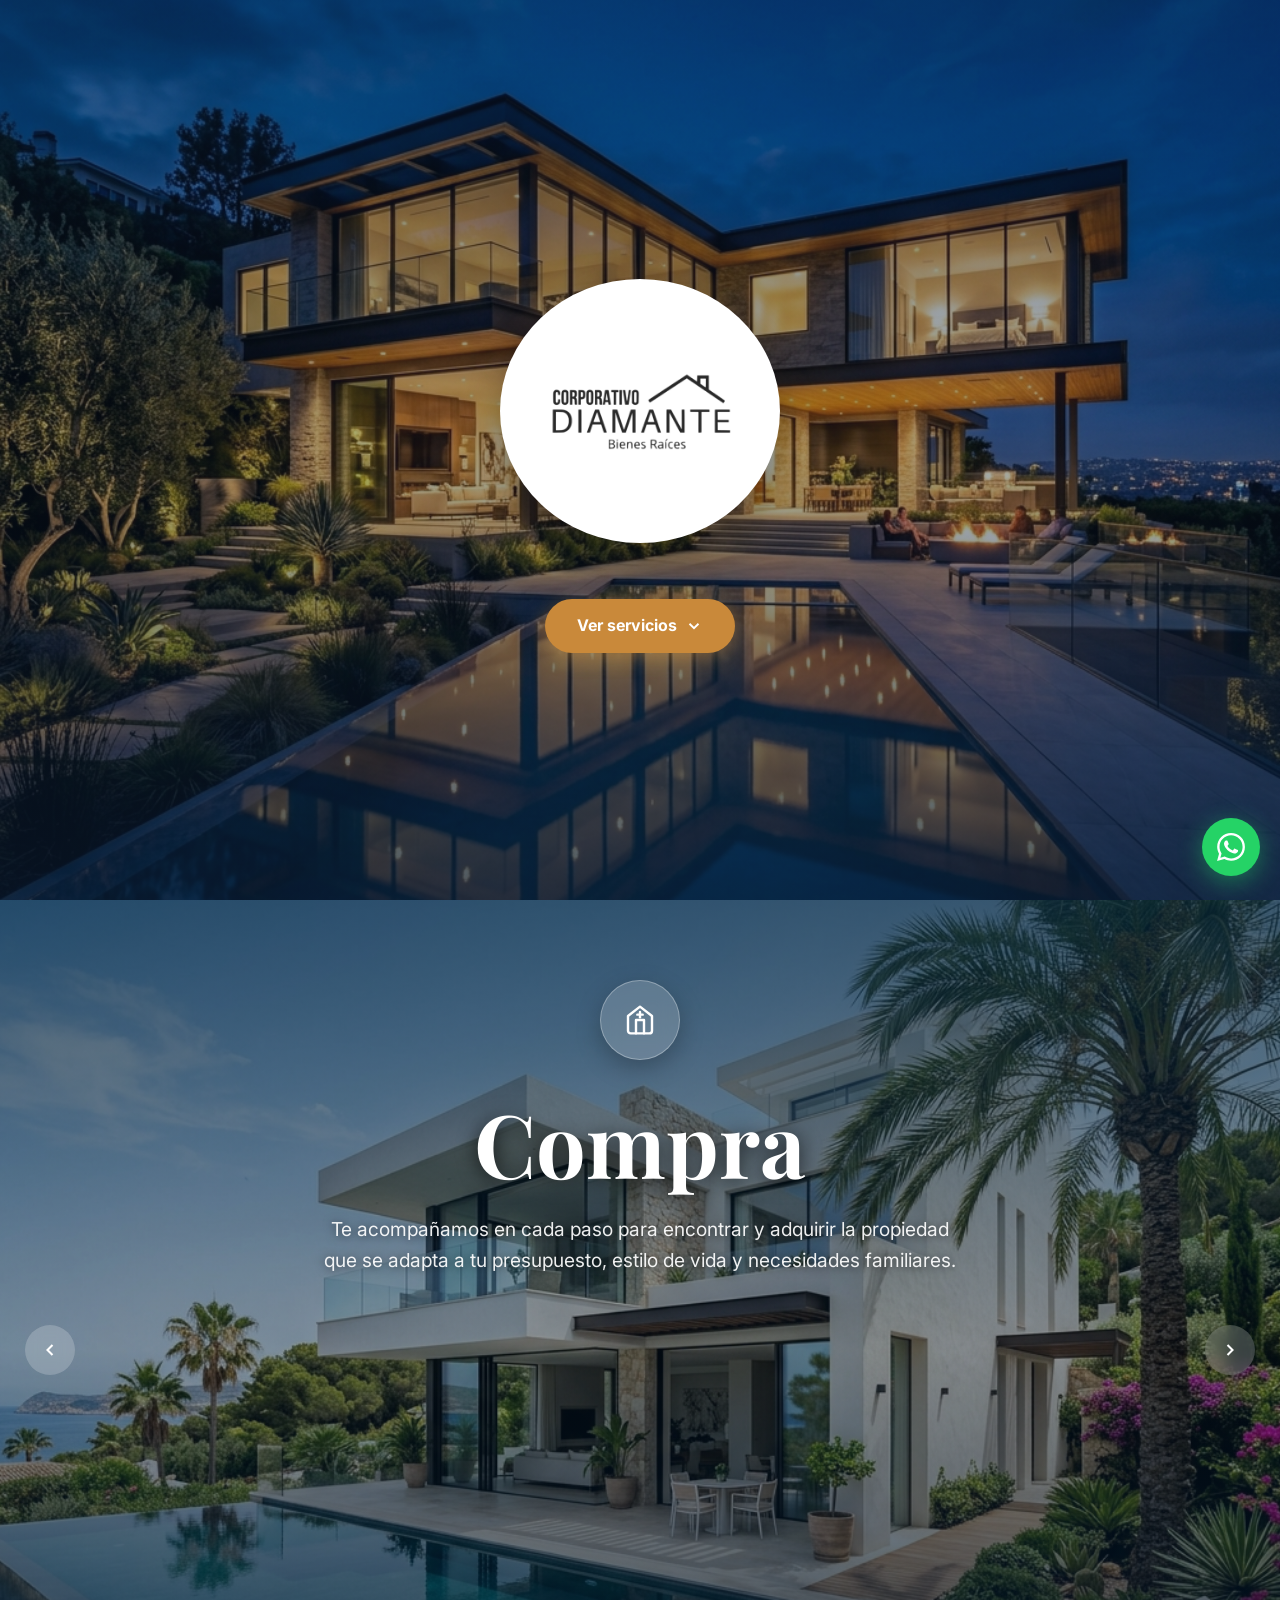
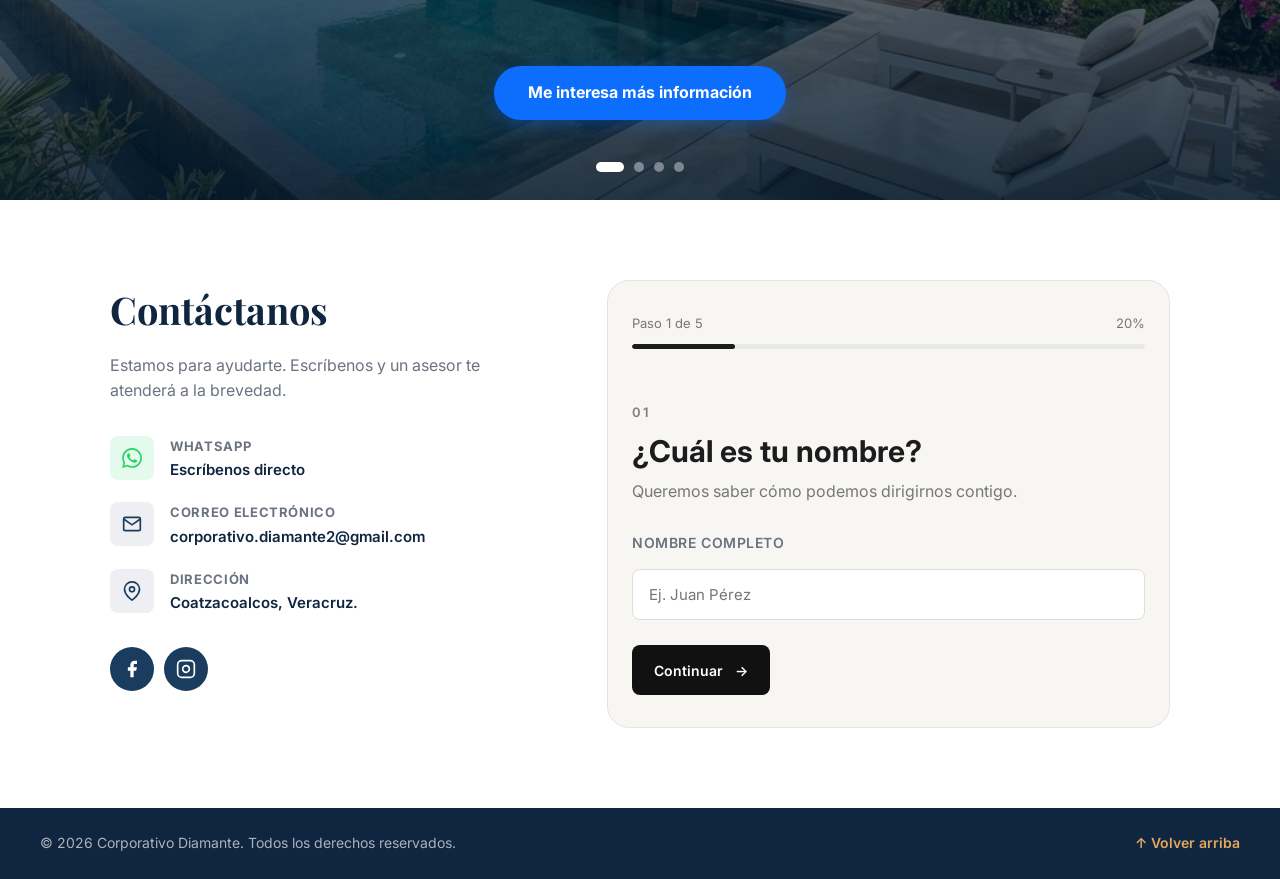
==== commit 44aabf6d: "Descripción del cambio" ====
--- a/index.html
+++ b/index.html
@@ -9,8 +9,8 @@
 
   <link rel="preconnect" href="https://fonts.googleapis.com">
   <link rel="preconnect" href="https://fonts.gstatic.com" crossorigin>
-  <link rel="icon" type="assets/logo.png" sizes="100x100" href="assets/logo.png">
-  <link rel="icon" type="assets/logo.png" sizes="16x16" href="assets/logo.png">
+  <link rel="icon" type="image/png" sizes="100x100" href="assets/logo.png">
+  <link rel="icon" type="image/png" sizes="16x16" href="assets/logo.png">
   <link rel="apple-touch-icon" href="assets/logo.png">
   <link
     href="https://fonts.googleapis.com/css2?family=Inter:wght@400;500;600;700&family=Playfair+Display:ital,wght@0,700;1,600&display=swap"
@@ -42,11 +42,7 @@
           <img src="assets/logo.png" alt="Corporativo Diamante - Bienes Raíces" class="hero-logo-img">
         </div>
 
-        <!-- Título + Eslogan -->
         <div class="hero-content">
-          <p class="hero-eyebrow">Bienes Raíces en Coatzacoalcos</p>
-          <h1 class="hero-title">Corporativo Diamante</h1>
-          <p class="hero-slogan">Compra, venta y fraccionamientos residenciales privados con asesoría profesional.</p>
           <a href="#servicios" class="hero-cta">
             Ver servicios
             <svg width="18" height="18" viewBox="0 0 24 24" fill="none" stroke="currentColor" stroke-width="2.5"
@@ -265,6 +261,11 @@
 
           <form class="contact-form conversational-form" id="contactForm">
 
+            <!-- Campo Honeypot (Anti-spam para bots) -->
+            <div style="position: absolute; left: -9999px; opacity: 0; pointer-events: none;" aria-hidden="true">
+              <input type="text" name="_honeypot" id="_honeypot" tabindex="-1" autocomplete="off">
+            </div>
+
             <!-- PROGRESO -->
             <div class="form-progress" id="formProgress">
 
@@ -1207,7 +1208,7 @@
              */
 
             const GOOGLE_SCRIPT_URL =
-              "https://script.google.com/macros/s/AKfycbxjrmSa-0SYi6JJ0JzgKqdiwTblV06QfDyb1JqU9QNZxjOHpqdnuMZwo-K1Nuw5El0i/exec";
+              "https://script.google.com/macros/s/AKfycbwVUmiVH6HZHlI6pfr3vKbniY0e-djUuFKNmaXohsfQGdPt-C294qoLP5wBdT9NVDHj/exec";
 
 
             const totalSteps = 5;
@@ -1418,161 +1419,107 @@
                ENVIAR A GOOGLE SHEETS
             ========================================================== */
 
-            form.addEventListener("submit", async function (event) {
+            function showSuccess() {
+              document.getElementById("formProgress").style.display = "none";
+              steps.forEach(function (step) {
+                step.style.display = "none";
+              });
+              successMessage.classList.add("active");
+              form.reset();
+            }
+
+            form.addEventListener("submit", function (event) {
 
               event.preventDefault();
 
-
               if (!validateStep(currentStep)) {
-
                 return;
-
               }
 
-
-              /*
-               * Ocultar error anterior
-               */
+              // 1. Verificación Honeypot (trampa de bots)
+              const honeypotVal = document.getElementById("_honeypot")
+                ? document.getElementById("_honeypot").value.trim()
+                : "";
+
+              if (honeypotVal !== "") {
+                // Silenciosamente fingimos éxito para no alertar al bot
+                showSuccess();
+                return;
+              }
+
+              // 2. Cooldown básico (ej. 30s) para evitar doble-clic
+              const lastSubmit = sessionStorage.getItem("lastContactSubmit");
+              const now = Date.now();
+              if (lastSubmit && now - Number(lastSubmit) < 30000) {
+                alert("Ya hemos recibido tu solicitud. Por favor espera un momento antes de volver a enviar.");
+                return;
+              }
 
               errorMessage.classList.remove("active");
-
-
-              /*
-               * Evitar doble envío
-               */
-
               submitButton.disabled = true;
-
-              submitButton.innerHTML =
-                "Enviando...";
-
-
-              /*
-               * Obtener valores
-               */
+              submitButton.innerHTML = "Enviando...";
 
               const nombre =
                 document.getElementById("cName").value.trim();
 
-
               const telefono =
                 document.getElementById("cPhone").value.trim();
 
-
               const presupuesto =
                 document.getElementById("cBudget").value;
-
 
               const creditoElement =
                 document.querySelector(
                   'input[name="credito"]:checked'
                 );
 
-
               const servicioElement =
                 document.querySelector(
                   'input[name="servicio"]:checked'
                 );
 
-
               const credito =
                 creditoElement
                   ? creditoElement.value
                   : "";
 
-
               const servicio =
                 servicioElement
                   ? servicioElement.value
                   : "";
 
+              const payload = {
+                _honeypot: honeypotVal,
+                nombre: nombre,
+                telefono: telefono,
+                presupuesto: presupuesto,
+                credito: credito,
+                servicio: servicio
+              };
 
               /*
-               * Datos que enviaremos a Google Apps Script
+               * Envío con fetch() y JSON puro:
+               * Usamos 'text/plain;charset=utf-8' para que el navegador NO dispare
+               * un preflight OPTIONS (el cual Google Apps Script rechaza),
+               * permitiendo que Apps Script reciba e.postData.contents directamente.
                */
-
-              const data = {
-
-                nombre: nombre,
-
-                telefono: telefono,
-
-                presupuesto: presupuesto,
-
-                credito: credito,
-
-                servicio: servicio
-
-              };
-
-
-              try {
-
-                /*
-                 * Enviar datos
-                 */
-
-                await fetch(
-                  GOOGLE_SCRIPT_URL,
-                  {
-
-                    method: "POST",
-
-                    mode: "no-cors",
-
-                    headers: {
-                      "Content-Type":
-                        "text/plain;charset=utf-8"
-                    },
-
-                    body: JSON.stringify(data)
-
-                  }
-                );
-
-
-                /*
-                 * Mostrar pantalla final
-                 */
-
-                document.getElementById("formProgress")
-                  .style.display = "none";
-
-
-                steps.forEach(function (step) {
-
-                  step.style.display = "none";
-
+              fetch(GOOGLE_SCRIPT_URL, {
+                method: "POST",
+                headers: {
+                  "Content-Type": "text/plain;charset=utf-8"
+                },
+                body: JSON.stringify(payload)
+              })
+                .then(function (response) {
+                  sessionStorage.setItem("lastContactSubmit", Date.now().toString());
+                  showSuccess();
+                })
+                .catch(function (error) {
+                  console.error("Error al enviar formulario:", error);
+                  errorMessage.classList.add("active");
+                  submitButton.disabled = false;
+                  submitButton.innerHTML = 'Enviar solicitud <span>→</span>';
                 });
-
-
-                successMessage.classList.add("active");
-
-
-                /*
-                 * Limpiar formulario
-                 */
-
-                form.reset();
-
-
-              } catch (error) {
-
-                console.error(
-                  "Error enviando formulario:",
-                  error
-                );
-
-
-                errorMessage.classList.add("active");
-
-
-                submitButton.disabled = false;
-
-                submitButton.innerHTML =
-                  'Enviar solicitud <span>→</span>';
-
-              }
 
             });
 
--- a/styles.css
+++ b/styles.css
@@ -192,7 +192,7 @@
   gap: .5rem;
   margin-top: .5rem;
   background: var(--accent);
-  color: #0f2540;
+  color: #ffffff;
   font-weight: 700;
   font-size: 1rem;
   padding: .875rem 2rem;
@@ -1305,61 +1305,55 @@
 .service-card-overlay {
   position: absolute;
   inset: 0;
-  background: linear-gradient(
-    180deg,
-    rgba(8, 18, 33, 0.68) 0%,
-    rgba(8, 18, 33, 0.45) 45%,
-    rgba(8, 18, 33, 0.84) 100%
-  );
+  background: linear-gradient(180deg,
+      rgba(8, 18, 33, 0.68) 0%,
+      rgba(8, 18, 33, 0.45) 45%,
+      rgba(8, 18, 33, 0.84) 100%);
 }
 
 /* Tonos y filtros únicos para cada servicio */
 .service-card--compra {
   --card-theme: #01ddfd;
 }
+
 .service-card--compra .service-card-overlay {
-  background: linear-gradient(
-    180deg,
-    rgba(1, 35, 60, 0.72) 0%,
-    rgba(5, 22, 38, 0.42) 50%,
-    rgba(1, 22, 42, 0.86) 100%
-  );
+  background: linear-gradient(180deg,
+      rgba(1, 35, 60, 0.72) 0%,
+      rgba(5, 22, 38, 0.42) 50%,
+      rgba(1, 22, 42, 0.86) 100%);
 }
 
 .service-card--venta {
   --card-theme: #264d9c;
 }
+
 .service-card--venta .service-card-overlay {
-  background: linear-gradient(
-    180deg,
-    rgba(15, 30, 75, 0.72) 0%,
-    rgba(10, 20, 48, 0.42) 50%,
-    rgba(8, 18, 52, 0.86) 100%
-  );
+  background: linear-gradient(180deg,
+      rgba(15, 30, 75, 0.72) 0%,
+      rgba(10, 20, 48, 0.42) 50%,
+      rgba(8, 18, 52, 0.86) 100%);
 }
 
 .service-card--terceros {
   --card-theme: #10213f;
 }
+
 .service-card--terceros .service-card-overlay {
-  background: linear-gradient(
-    180deg,
-    rgba(10, 22, 45, 0.74) 0%,
-    rgba(8, 18, 35, 0.44) 50%,
-    rgba(5, 12, 30, 0.88) 100%
-  );
+  background: linear-gradient(180deg,
+      rgba(10, 22, 45, 0.74) 0%,
+      rgba(8, 18, 35, 0.44) 50%,
+      rgba(5, 12, 30, 0.88) 100%);
 }
 
 .service-card--fraccionamientos {
   --card-theme: #101115;
 }
+
 .service-card--fraccionamientos .service-card-overlay {
-  background: linear-gradient(
-    180deg,
-    rgba(10, 28, 22, 0.72) 0%,
-    rgba(8, 20, 16, 0.42) 50%,
-    rgba(5, 15, 12, 0.88) 100%
-  );
+  background: linear-gradient(180deg,
+      rgba(10, 28, 22, 0.72) 0%,
+      rgba(8, 20, 16, 0.42) 50%,
+      rgba(5, 15, 12, 0.88) 100%);
 }
 
 
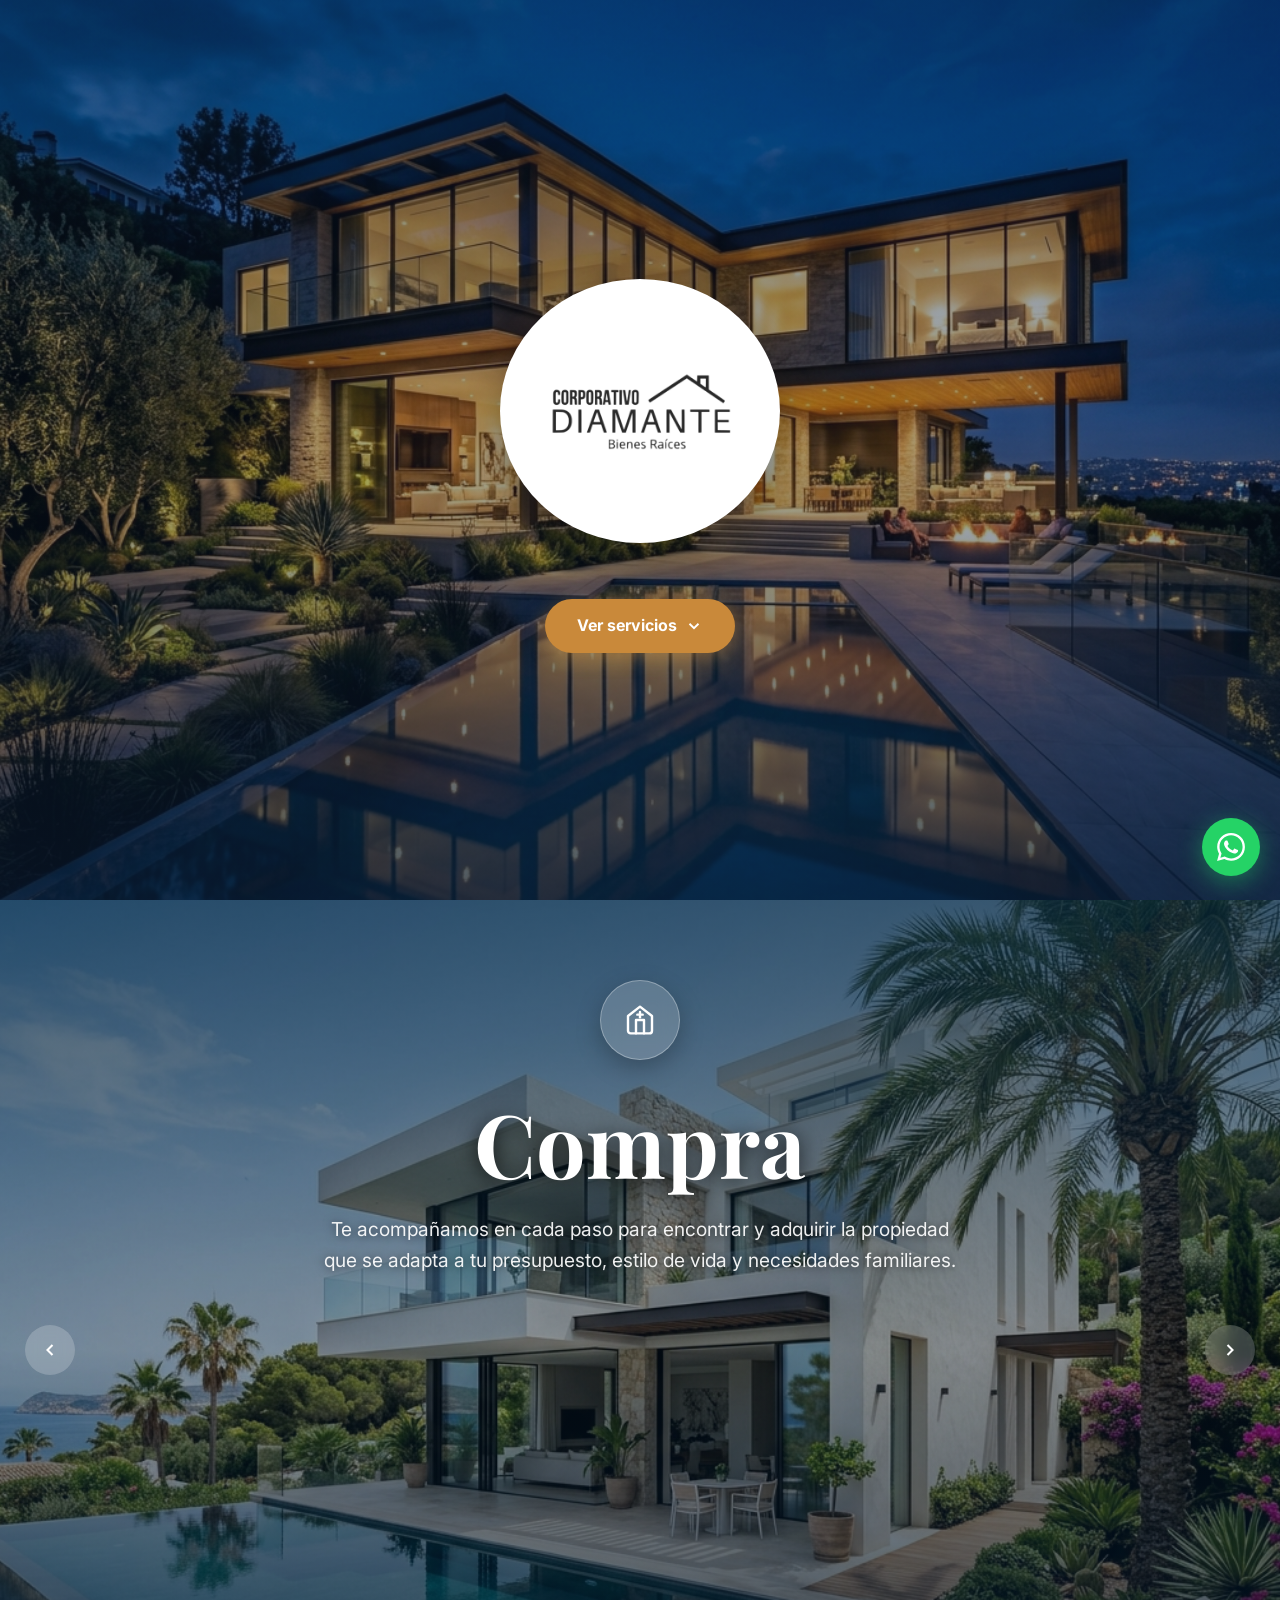
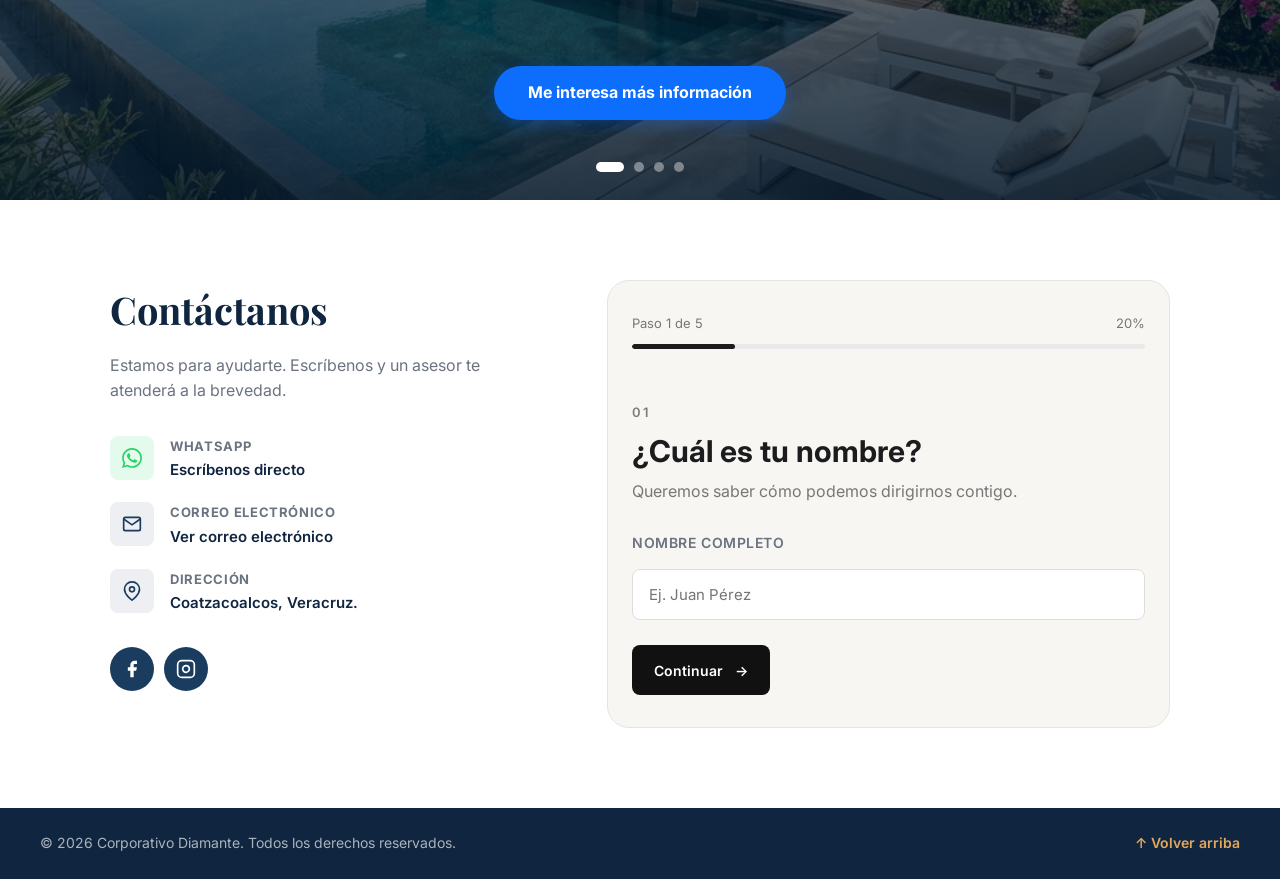
==== commit 1d4e80c9: "Descripción del cambio" ====
--- a/index.html
+++ b/index.html
@@ -214,7 +214,7 @@
               </div>
               <div>
                 <span class="contact-label">Correo electrónico</span>
-                <a href="mailto:contacto@inmobiliaria.com" class="contact-value">corporativo.diamante2@gmail.com</a>
+                <a href="#" class="contact-value" data-user="corporativo.diamante2" data-domain="gmail.com" onclick="revealEmail(this); return false;">Ver correo electrónico</a>
               </div>
             </li>
 
